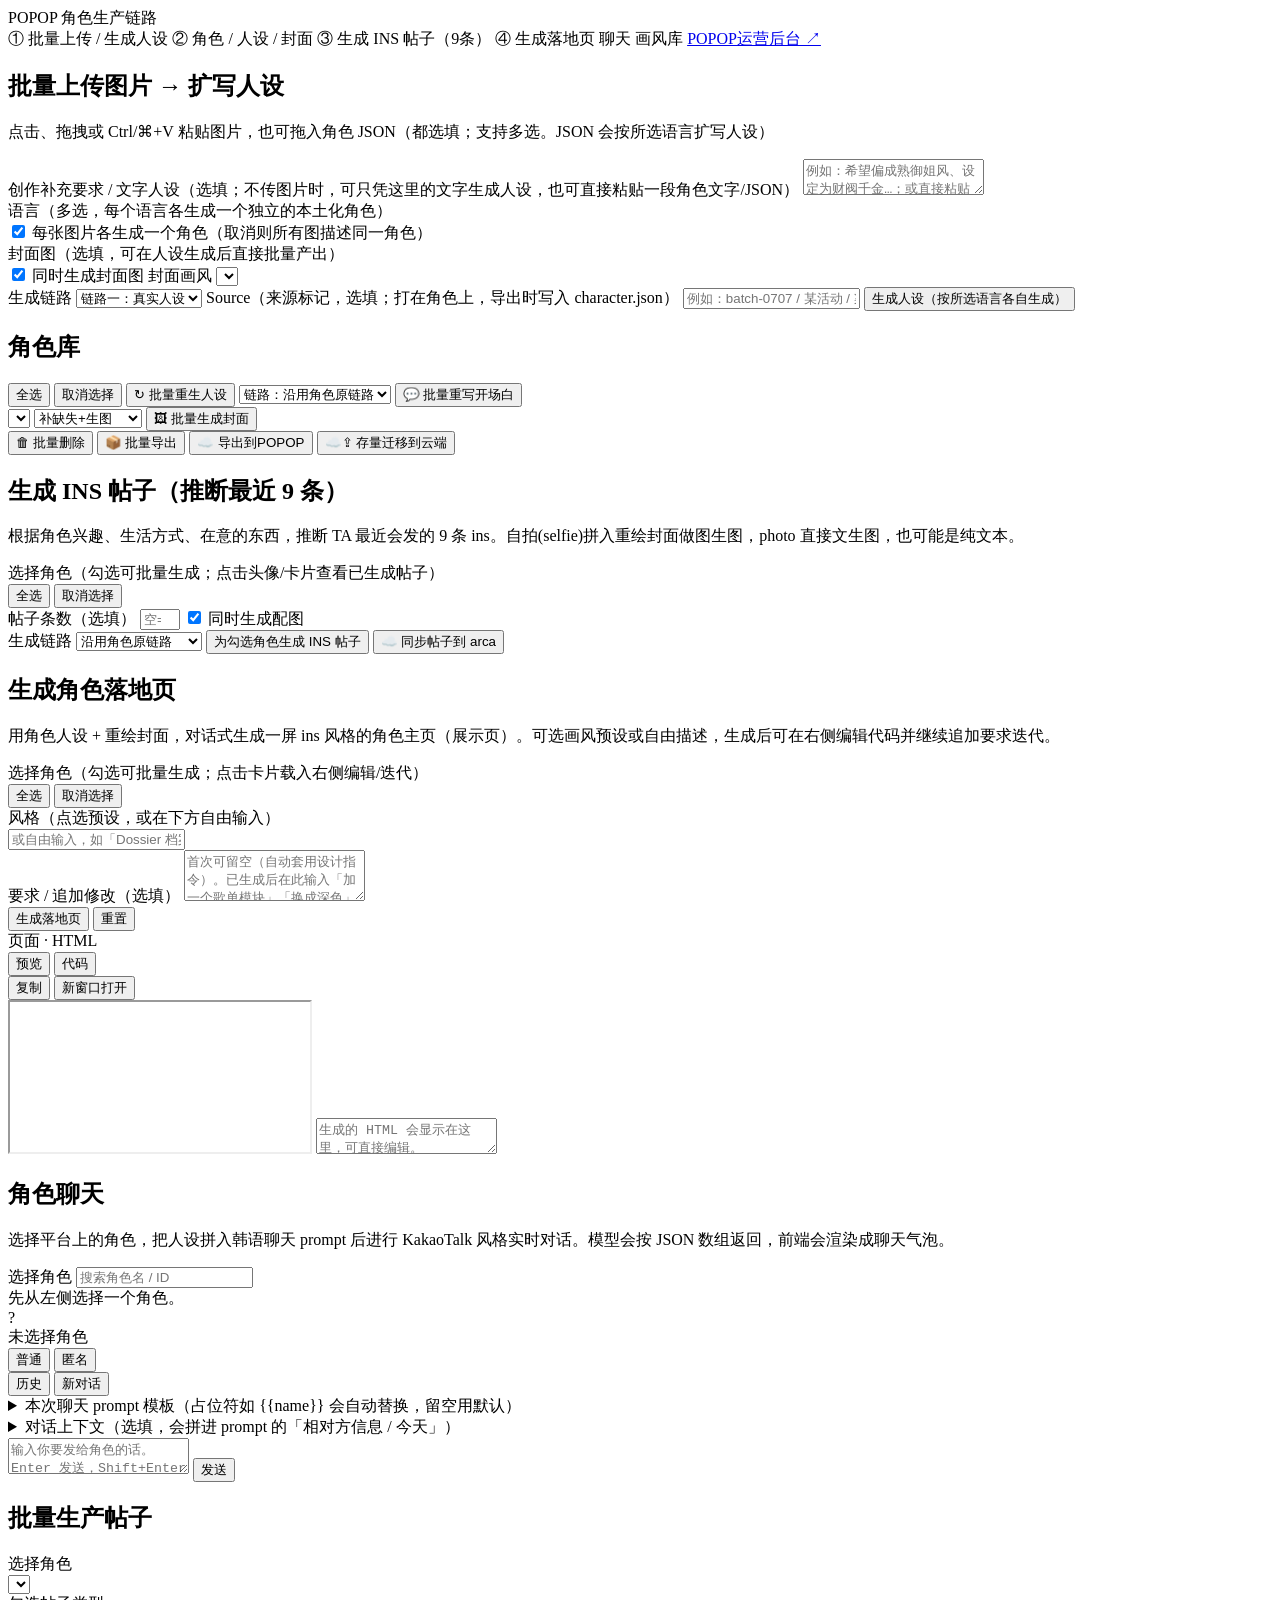
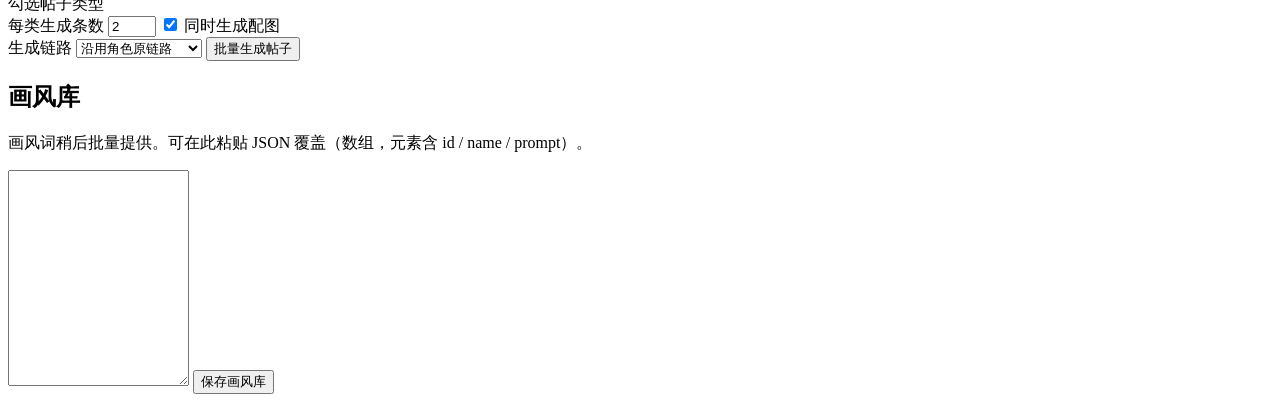
==== web/index.html @ b70919b1 "feat(tracks+source): 三链路 fork、来源标记与筛选、帖子可见性修复 - prompts: build_persona/from_json/post/ig_feed 四个 bui" ====
<!DOCTYPE html>
<html lang="zh">
<head>
<meta charset="UTF-8" />
<meta name="viewport" content="width=device-width, initial-scale=1.0" />
<title>POPOP 角色生产链路</title>
<link rel="stylesheet" href="/style.css?v=18" />
</head>
<body>
<header class="topbar">
  <div class="brand">POPOP <span>角色生产链路</span></div>
  <nav class="steps">
    <a class="step active" data-view="upload">① 批量上传 / 生成人设</a>
    <a class="step" data-view="characters">② 角色 / 人设 / 封面</a>
    <a class="step" data-view="igposts">③ 生成 INS 帖子（9条）</a>
    <a class="step" data-view="landing">④ 生成落地页</a>
    <a class="step" data-view="chat">聊天</a>
    <a class="step" data-view="styles">画风库</a>
    <a class="step ext" href="https://api.popop.dev/admin" target="_blank" rel="noopener" title="打开 POPOP 平台">POPOP运营后台 ↗</a>
  </nav>
</header>

<main>
  <!-- VIEW: UPLOAD -->
  <section id="view-upload" class="view active">
    <h2>批量上传图片 → 扩写人设</h2>
    <div class="card">
      <div id="dropzone" class="dropzone">
        <input type="file" id="fileInput" accept="image/*,application/json,.json" multiple hidden />
        <p>点击、拖拽或 Ctrl/⌘+V 粘贴图片，也可拖入角色 JSON（都选填；支持多选。JSON 会按所选语言扩写人设）</p>
        <div id="thumbs" class="thumbs"></div>
      </div>
      <label class="field">
        <span>创作补充要求 / 文字人设（选填；不传图片时，可只凭这里的文字生成人设，也可直接粘贴一段角色文字/JSON）</span>
        <textarea id="userHint" rows="2" placeholder="例如：希望偏成熟御姐风、设定为财阀千金…；或直接粘贴一段角色描述/JSON"></textarea>
      </label>
      <div class="field">
        <span>语言（多选，每个语言各生成一个独立的本土化角色）</span>
        <div id="langPick" class="lang-pick"></div>
      </div>
      <label class="check">
        <input type="checkbox" id="onePerImage" checked />
        每张图片各生成一个角色（取消则所有图描述同一角色）
      </label>
      <label class="check" id="dlImageRow" style="display:none">
        <input type="checkbox" id="downloadImage" checked />
        JSON 导入：下载原始 image_url 当源图（用于外貌/封面一致；取消则纯文字推断）
      </label>
      <div class="field">
        <span>封面图（选填，可在人设生成后直接批量产出）</span>
        <div class="row">
          <label class="check">
            <input type="checkbox" id="withCoverOnCreate" checked />
            同时生成封面图
          </label>
          <label class="field small">
            <span>封面画风</span>
            <select id="createCoverStyle"></select>
          </label>
        </div>
      </div>
      <label class="field track-field">
        <span>生成链路</span>
        <select id="createTrack" class="track-sel">
          <option value="real">链路一：真实人设</option>
          <option value="light">链路二：轻剧情</option>
          <option value="adult">链路三：成人向</option>
        </select>
      </label>
      <label class="field track-field">
        <span>Source（来源标记，选填；打在角色上，导出时写入 character.json）</span>
        <input type="text" id="createSource" class="track-sel" placeholder="例如：batch-0707 / 某活动 / 渠道名" />
      </label>
      <button id="btnPersona" class="primary">生成人设（按所选语言各自生成）</button>
      <div id="uploadStatus" class="status"></div>
    </div>
  </section>

  <!-- VIEW: CHARACTERS -->
  <section id="view-characters" class="view">
    <h2>角色库</h2>
    <div id="charLangFilter" class="lang-filter"></div>
    <div id="charSourceFilter" class="lang-filter source-filter"></div>
    <div id="charToolbar" class="char-toolbar">
      <button id="btnSelAll" class="ghost">全选</button>
      <button id="btnSelNone" class="ghost">取消选择</button>
      <button id="btnBatchPersona" class="ghost">↻ 批量重生人设</button>
      <select id="regenTrack" class="track-sel" title="重生链路">
        <option value="">链路：沿用角色原链路</option>
        <option value="real">链路一：真实人设</option>
        <option value="light">链路二：轻剧情</option>
        <option value="adult">链路三：成人向</option>
      </select>
      <button id="btnBatchOpening" class="ghost">💬 批量重写开场白</button>
      <div class="char-cover-batch">
        <select id="batchStyle" title="封面画风"></select>
        <select id="batchCoverMode" title="封面生成模式">
          <option value="fill_missing">补缺失+生图</option>
          <option value="full">全套重跑+生图</option>
          <option value="image_only">只生图</option>
        </select>
        <button id="btnBatchCover" class="ghost">🖼 批量生成封面</button>
      </div>
      <button id="btnBatchDelete" class="ghost danger">🗑 批量删除</button>
      <button id="btnBatchExport" class="ghost">📦 批量导出</button>
      <button id="btnArcaSync" class="ghost" title="导出勾选角色到 POPOP：弹窗可选强制重推/同时推送帖子">☁️ 导出到POPOP</button>
      <button id="btnStorageMigrate" class="ghost" title="把本地 data/ 存量数据全量迁移到 arca 通用存储（JSON 记录→存储中台，图片→OSS）。幂等可重跑；需已配置 ARCA_STORAGE_KEY">☁️⇪ 存量迁移到云端</button>
      <span id="selCount" class="muted"></span>
    </div>
    <div id="charList" class="char-grid"></div>
    <div id="charDetail" class="card hidden"></div>
  </section>

  <!-- VIEW: IG POSTS -->
  <section id="view-igposts" class="view">
    <h2>生成 INS 帖子（推断最近 9 条）</h2>
    <p class="muted">根据角色兴趣、生活方式、在意的东西，推断 TA 最近会发的 9 条 ins。自拍(selfie)拼入重绘封面做图生图，photo 直接文生图，也可能是纯文本。</p>
    <div class="card">
      <div class="field">
        <span>选择角色（勾选可批量生成；点击头像/卡片查看已生成帖子）</span>
        <div id="igLangFilter" class="lang-filter"></div>
        <div class="ig-toolbar">
          <button id="btnIgSelAll" class="ghost">全选</button>
          <button id="btnIgSelNone" class="ghost">取消选择</button>
          <span id="igSelCount" class="muted"></span>
        </div>
        <div id="igCharGrid" class="char-grid ig-char-grid"></div>
      </div>
      <div class="row">
        <label class="field small">
          <span>帖子条数（选填）</span>
          <input type="number" id="igCount" placeholder="空=模型规划3~9条" min="3" max="9" />
        </label>
        <label class="check">
          <input type="checkbox" id="igWithImages" checked /> 同时生成配图
        </label>
      </div>
        <label class="field small track-field">
          <span>生成链路</span>
          <select id="igTrack" class="track-sel">
            <option value="">沿用角色原链路</option>
            <option value="real">链路一：真实人设</option>
            <option value="light">链路二：轻剧情</option>
            <option value="adult">链路三：成人向</option>
          </select>
        </label>
      <button id="btnIg" class="primary">为勾选角色生成 INS 帖子</button>
      <button id="btnArcaSyncPosts" class="ghost" title="把勾选角色的最近一批 INS 帖子同步到 arca-i18n（未同步过的角色会先创建角色）">☁️ 同步帖子到 arca</button>
      <div id="igStatus" class="status"></div>
    </div>
    <h3 id="igViewingTitle" class="ig-viewing-title"></h3>
    <div id="igResults" class="post-grid"></div>
  </section>

  <!-- VIEW: LANDING -->
  <section id="view-landing" class="view">
    <h2>生成角色落地页</h2>
    <p class="muted">用角色人设 + 重绘封面，对话式生成一屏 ins 风格的角色主页（展示页）。可选画风预设或自由描述，生成后可在右侧编辑代码并继续追加要求迭代。</p>
    <div class="landing-grid">
      <div class="landing-left card">
        <label class="field">
          <span>选择角色（勾选可批量生成；点击卡片载入右侧编辑/迭代）</span>
          <div id="ldLangFilter" class="lang-filter"></div>
          <div class="ig-toolbar">
            <button id="btnLdSelAll" class="ghost">全选</button>
            <button id="btnLdSelNone" class="ghost">取消选择</button>
            <span id="ldSelCount" class="muted"></span>
          </div>
          <div id="ldCharGrid" class="char-grid ig-char-grid"></div>
        </label>
        <div class="field">
          <span>风格（点选预设，或在下方自由输入）</span>
          <div id="ldStyleChips" class="lstyle-chips"></div>
          <input id="ldStyleInput" class="lstyle-input" placeholder="或自由输入，如「Dossier 档案风」「暗黑学院」…" />
        </div>
        <label class="field">
          <span>要求 / 追加修改（选填）</span>
          <textarea id="ldReq" rows="3" placeholder="首次可留空（自动套用设计指令）。已生成后在此输入「加一个歌单模块」「换成深色」等迭代。"></textarea>
        </label>
        <div class="row">
          <button id="btnLanding" class="primary">生成落地页</button>
          <button id="btnLandingReset" class="ghost" title="清空当前代码，下次从零生成">重置</button>
        </div>
        <div id="ldStatus" class="status"></div>
        <div id="ldHistory" class="ld-history"></div>
      </div>
      <div class="landing-right">
        <div class="ld-rhead">
          <span class="ld-title">页面 · HTML</span>
          <div class="ld-seg" id="ldSeg">
            <button data-v="preview" class="on">预览</button>
            <button data-v="code">代码</button>
          </div>
          <button id="ldCopy" class="ghost">复制</button>
          <button id="ldOpen" class="ghost">新窗口打开</button>
        </div>
        <div class="ld-body preview-on">
          <iframe id="ldFrame" sandbox="allow-scripts allow-popups"></iframe>
          <textarea id="ldEditor" spellcheck="false" class="mono hidden" placeholder="生成的 HTML 会显示在这里，可直接编辑。"></textarea>
        </div>
      </div>
    </div>
  </section>

  <!-- VIEW: CHAT -->
  <section id="view-chat" class="view">
    <h2>角色聊天</h2>
    <p class="muted">选择平台上的角色，把人设拼入韩语聊天 prompt 后进行 KakaoTalk 风格实时对话。模型会按 JSON 数组返回，前端会渲染成聊天气泡。</p>
    <div class="chat-layout">
      <aside class="chat-sidebar card">
        <label class="field chat-search-field">
          <span>选择角色</span>
          <input id="chatSearch" type="text" placeholder="搜索角色名 / ID" />
        </label>
        <div id="chatLangFilter" class="lang-filter"></div>
        <div id="chatCharGrid" class="chat-char-list"></div>
      </aside>
      <section class="chat-main card">
        <div id="chatEmpty" class="chat-empty">先从左侧选择一个角色。</div>
        <div id="chatPanel" class="chat-panel hidden">
          <div class="chat-head">
            <div class="chat-avatar" id="chatAvatar">?</div>
            <div>
              <div id="chatTitle" class="chat-title">未选择角色</div>
              <div id="chatSub" class="chat-sub muted"></div>
            </div>
            <div class="chat-mode-switch" id="chatModeSwitch">
              <button type="button" class="chat-mode-btn active" data-mode="normal">普通</button>
              <button type="button" class="chat-mode-btn" data-mode="anonymous">匿名</button>
            </div>
            <button id="btnChatHistory" class="ghost" type="button">历史</button>
            <button id="btnChatNew" class="ghost">新对话</button>
          </div>
          <details class="chat-context" id="chatHistoryBox" hidden>
            <summary>历史对话</summary>
            <div id="chatHistoryList" class="chat-history-list"></div>
          </details>
          <details class="chat-context">
            <summary>本次聊天 prompt 模板（占位符如 {{name}} 会自动替换，留空用默认）</summary>
            <div class="chat-prompt-box">
              <textarea id="chatPromptTpl" rows="8" placeholder="留空则使用默认模板。修改只对「新对话」生效。"></textarea>
              <div class="chat-prompt-actions">
                <button id="btnChatTplReset" class="ghost" type="button">恢复默认模板</button>
                <span id="chatTplHint" class="muted"></span>
              </div>
            </div>
          </details>
          <details class="chat-context">
            <summary>对话上下文（选填，会拼进 prompt 的「相对方信息 / 今天」）</summary>
            <div class="chat-context-grid">
              <label class="field"><span>当前关系 relationship</span><input id="chatRelationship" type="text" placeholder="例如：刚通过匿名匹配认识 / 暧昧中 / 前任" /></label>
              <label class="field"><span>用户设定 user_persona</span><input id="chatUserPersona" type="text" placeholder="例如：首尔留学中的设计师，晚睡" /></label>
              <label class="field"><span>对用户印象 user_impression</span><input id="chatUserImpression" type="text" placeholder="例如：回复慢但很会接梗" /></label>
              <label class="field"><span>一起经历 plot_summary</span><input id="chatPlotSummary" type="text" placeholder="例如：昨天聊过咖啡和猫" /></label>
              <label class="field"><span>用户位置 location</span><input id="chatLocation" type="text" placeholder="例如：서울 / 上海" /></label>
              <label class="field"><span>天气 weather</span><input id="chatWeather" type="text" placeholder="例如：小雨，19°C" /></label>
              <label class="field wide"><span>今天总结 day_summary</span><input id="chatDaySummary" type="text" placeholder="例如：今天工作有点累，晚上刚回到家" /></label>
              <label class="field wide"><span>今日日程 day_schedule</span><textarea id="chatDaySchedule" rows="2" placeholder="例如：09:00–12:00 | 작업실 | 검은 후드 | 피곤함 | 회의, 계속 메시지를 확인함"></textarea></label>
            </div>
          </details>
          <div id="chatStatus" class="status"></div>
          <div id="chatMessages" class="chat-messages"></div>
          <form id="chatForm" class="chat-input-row">
            <textarea id="chatInput" rows="2" placeholder="输入你要发给角色的话。Enter 发送，Shift+Enter 换行。"></textarea>
            <button id="btnChatSend" class="primary" type="submit">发送</button>
          </form>
        </div>
      </section>
    </div>
  </section>

  <!-- VIEW: POSTS -->
  <section id="view-posts" class="view">
    <h2>批量生产帖子</h2>
    <div class="card">
      <label class="field">
        <span>选择角色</span>
        <div id="postLangFilter" class="lang-filter"></div>
        <select id="postChar"></select>
      </label>
      <div class="field">
        <span>勾选帖子类型</span>
        <div id="postTypes" class="type-list"></div>
      </div>
      <div class="row">
        <label class="field small">
          <span>每类生成条数</span>
          <input type="number" id="countPerType" value="2" min="1" max="10" />
        </label>
        <label class="check">
          <input type="checkbox" id="withImages" checked /> 同时生成配图
        </label>
      </div>
      <label class="field track-field">
        <span>生成链路</span>
        <select id="postTrack" class="track-sel">
          <option value="">沿用角色原链路</option>
          <option value="real">链路一：真实人设</option>
          <option value="light">链路二：轻剧情</option>
          <option value="adult">链路三：成人向</option>
        </select>
      </label>
      <button id="btnPosts" class="primary">批量生成帖子</button>
      <div id="postStatus" class="status"></div>
    </div>
    <div id="postResults" class="post-grid"></div>
  </section>

  <!-- VIEW: STYLES -->
  <section id="view-styles" class="view">
    <h2>画风库</h2>
    <p class="muted">画风词稍后批量提供。可在此粘贴 JSON 覆盖（数组，元素含 id / name / prompt）。</p>
    <div class="card">
      <textarea id="stylesJson" rows="14" class="mono"></textarea>
      <button id="btnSaveStyles" class="primary">保存画风库</button>
      <div id="styleStatus" class="status"></div>
    </div>
  </section>
</main>

<!-- 导出到 POPOP 选项对话框 -->
<dialog id="arcaSyncDialog" class="arca-dialog">
  <form method="dialog">
    <h3>☁️ 导出到 POPOP</h3>
    <p class="muted" id="arcaSyncDialogCount"></p>
    <label class="check">
      <input type="checkbox" id="arcaOptForce" />
      强制重推（在 POPOP 重新创建全新角色；旧角色保留、不会删除）
    </label>
    <label class="check">
      <input type="checkbox" id="arcaOptPosts" />
      同时推送最近一批 INS 帖子（未同步过的帖子）
    </label>
    <p class="muted small">不勾选时：未导出过的角色会创建；已导出过的原地更新（名称/性别/物种/简介/音色/开场白/可见性），无变化则跳过。</p>
    <div class="arca-dialog-actions">
      <button value="cancel" class="ghost" type="submit">取消</button>
      <button value="ok" id="arcaSyncConfirm" class="primary" type="submit">开始导出</button>
    </div>
  </form>
</dialog>

<div id="toast" class="toast"></div>
<script src="/app.js?v=22"></script>
</body>
</html>
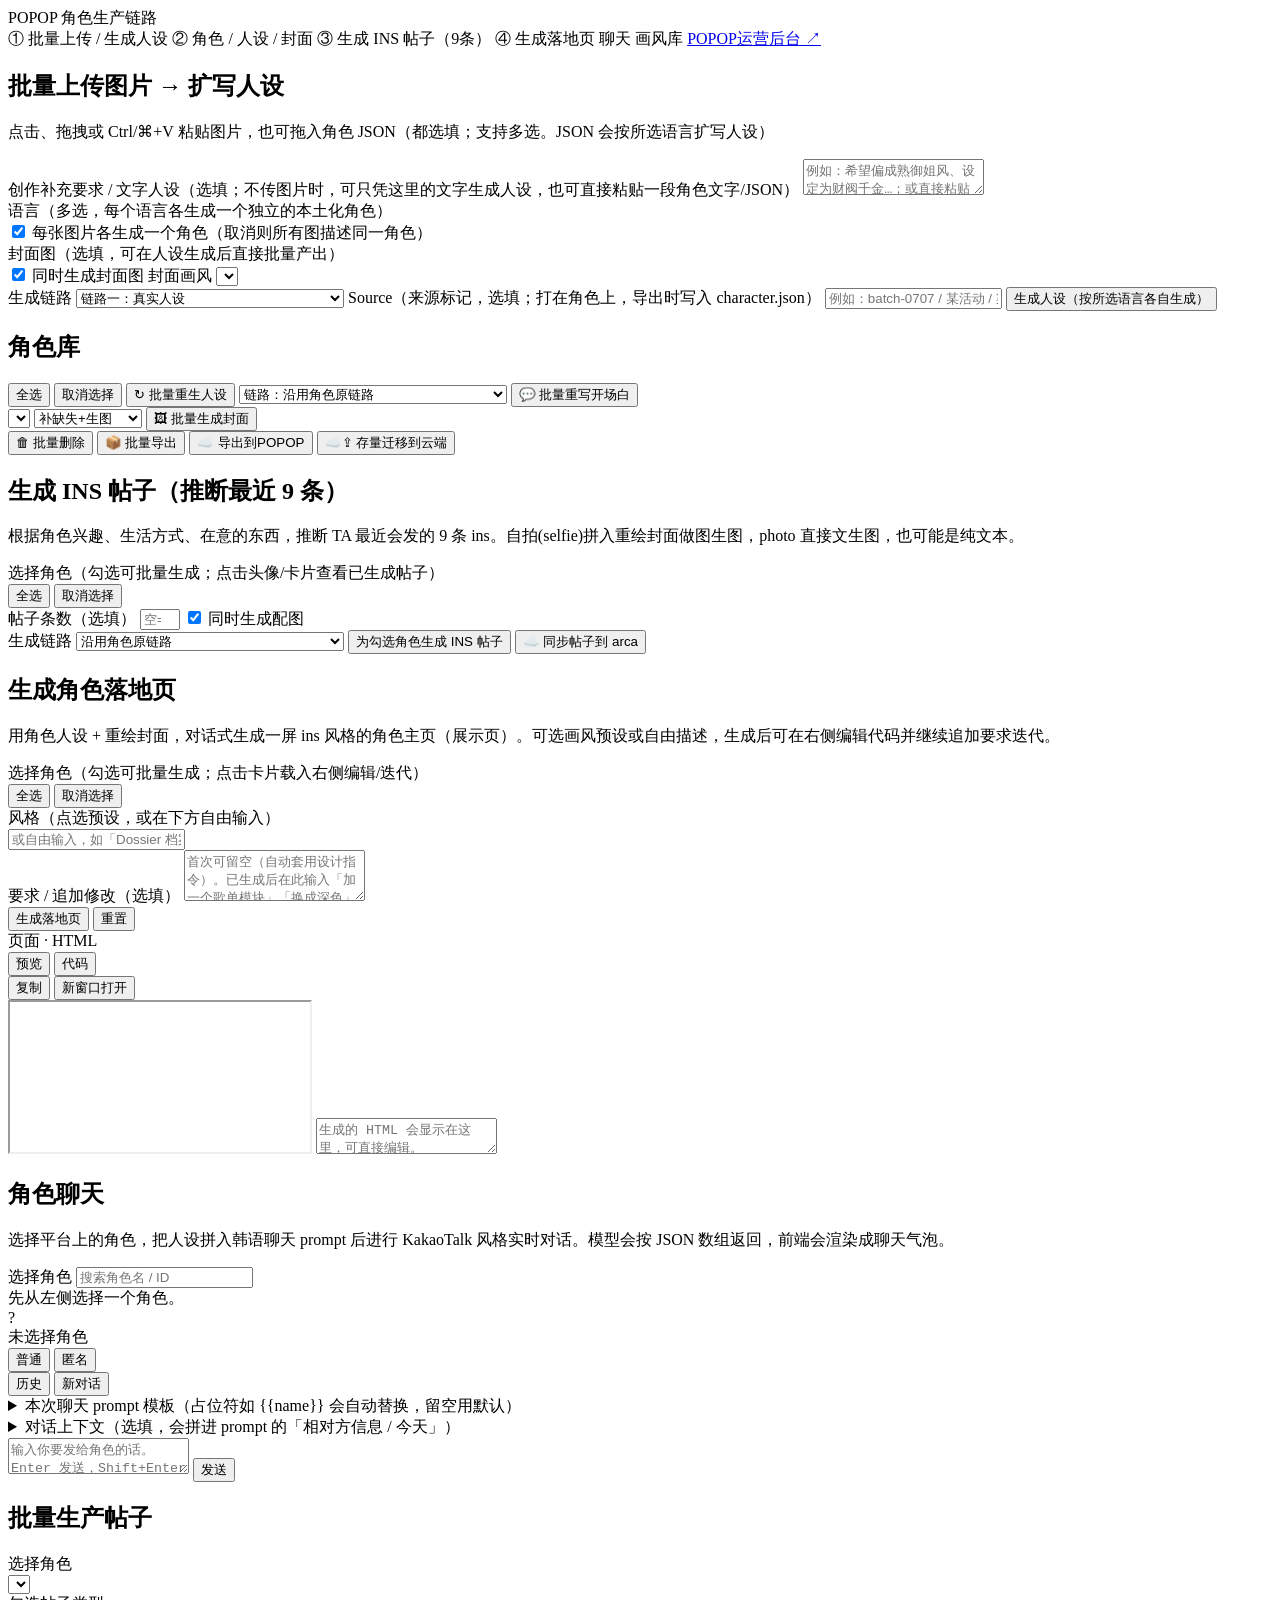
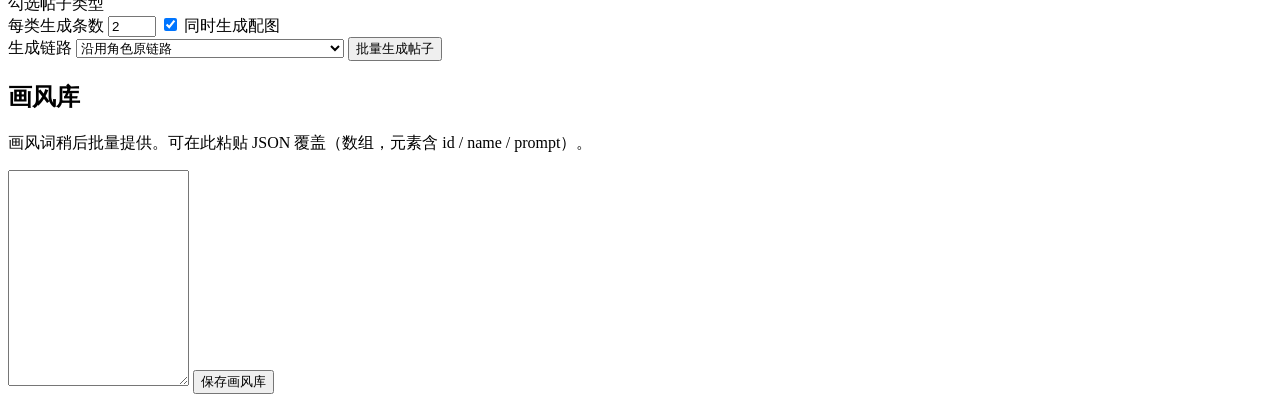
==== commit 01c80ebf: "feat(flirt): fork 轻剧情为荷尔蒙张力链路 - prompts: 新增 flirt track，从 light fork 出 persona/json/cover/post/feed " ====
--- a/web/index.html
+++ b/web/index.html
@@ -53,7 +53,7 @@
             <input type="checkbox" id="withCoverOnCreate" checked />
             同时生成封面图
           </label>
-          <label class="field small">
+          <label class="field small" id="createCoverStyleField">
             <span>封面画风</span>
             <select id="createCoverStyle"></select>
           </label>
@@ -64,7 +64,10 @@
         <select id="createTrack" class="track-sel">
           <option value="real">链路一：真实人设</option>
           <option value="light">链路二：轻剧情</option>
+          <option value="flirt">链路二·荷尔蒙：轻剧情+张力（擦而不黄）</option>
           <option value="adult">链路三：成人向</option>
+          <option value="kdrama">链路四：韩剧</option>
+          <option value="nonhuman">链路五：非人物（兽人/动物/外星人…）</option>
         </select>
       </label>
       <label class="field track-field">
@@ -85,11 +88,14 @@
       <button id="btnSelAll" class="ghost">全选</button>
       <button id="btnSelNone" class="ghost">取消选择</button>
       <button id="btnBatchPersona" class="ghost">↻ 批量重生人设</button>
-      <select id="regenTrack" class="track-sel" title="重生链路">
+        <select id="regenTrack" class="track-sel" title="重生链路">
         <option value="">链路：沿用角色原链路</option>
         <option value="real">链路一：真实人设</option>
         <option value="light">链路二：轻剧情</option>
+        <option value="flirt">链路二·荷尔蒙：轻剧情+张力（擦而不黄）</option>
         <option value="adult">链路三：成人向</option>
+          <option value="kdrama">链路四：韩剧</option>
+          <option value="nonhuman">链路五：非人物（兽人/动物/外星人…）</option>
       </select>
       <button id="btnBatchOpening" class="ghost">💬 批量重写开场白</button>
       <div class="char-cover-batch">
@@ -141,7 +147,10 @@
             <option value="">沿用角色原链路</option>
             <option value="real">链路一：真实人设</option>
             <option value="light">链路二：轻剧情</option>
+            <option value="flirt">链路二·荷尔蒙：轻剧情+张力（擦而不黄）</option>
             <option value="adult">链路三：成人向</option>
+          <option value="kdrama">链路四：韩剧</option>
+          <option value="nonhuman">链路五：非人物（兽人/动物/外星人…）</option>
           </select>
         </label>
       <button id="btnIg" class="primary">为勾选角色生成 INS 帖子</button>
@@ -297,7 +306,10 @@
           <option value="">沿用角色原链路</option>
           <option value="real">链路一：真实人设</option>
           <option value="light">链路二：轻剧情</option>
+          <option value="flirt">链路二·荷尔蒙：轻剧情+张力（擦而不黄）</option>
           <option value="adult">链路三：成人向</option>
+          <option value="kdrama">链路四：韩剧</option>
+          <option value="nonhuman">链路五：非人物（兽人/动物/外星人…）</option>
         </select>
       </label>
       <button id="btnPosts" class="primary">批量生成帖子</button>
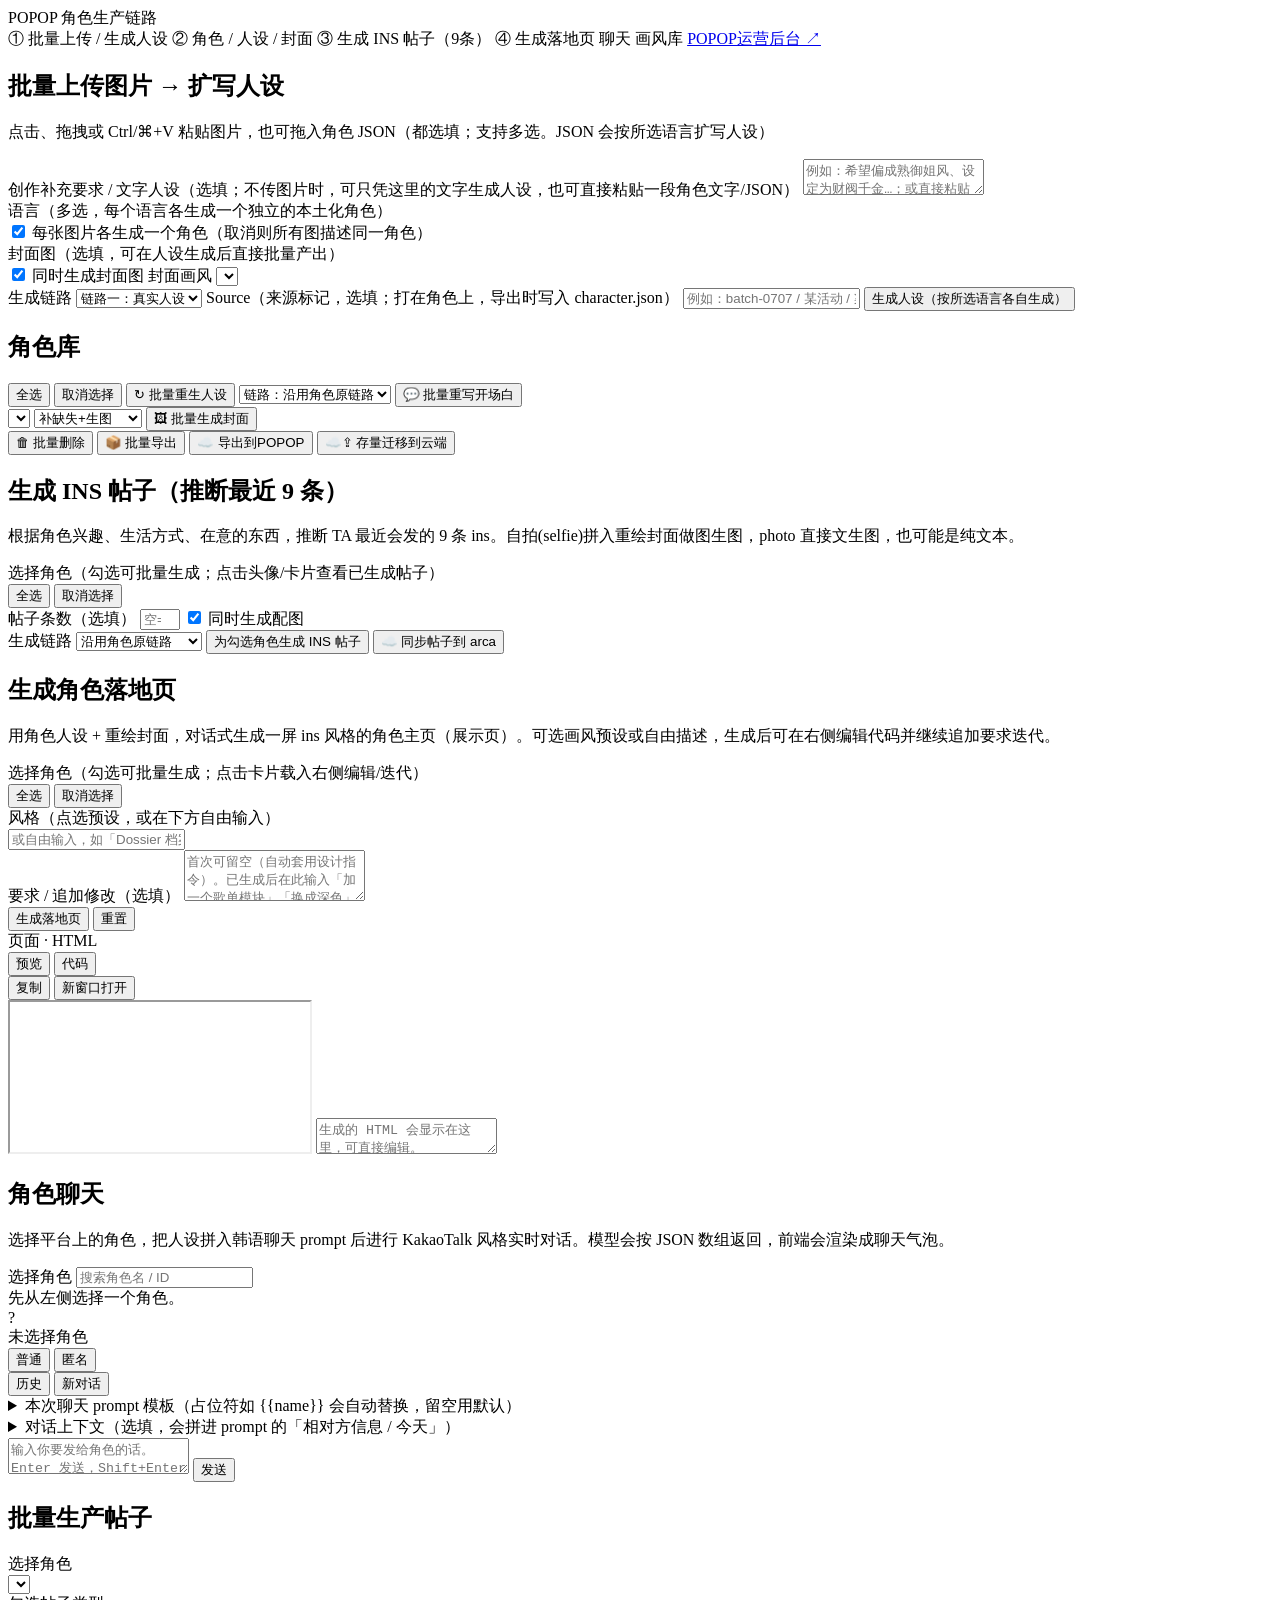
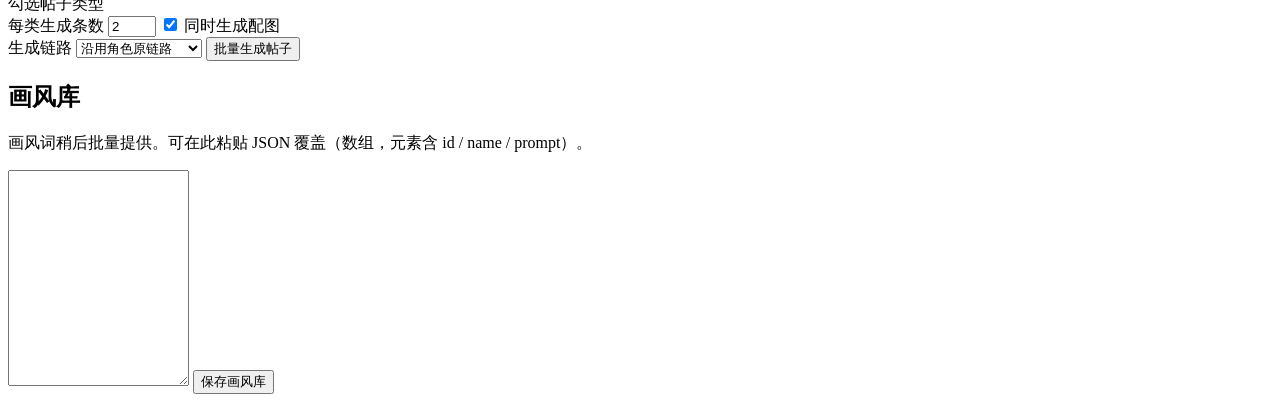
==== commit beedab1d: "minimap" ====
--- a/web/index.html
+++ b/web/index.html
@@ -4,7 +4,7 @@
 <meta charset="UTF-8" />
 <meta name="viewport" content="width=device-width, initial-scale=1.0" />
 <title>POPOP 角色生产链路</title>
-<link rel="stylesheet" href="/style.css?v=18" />
+<link rel="stylesheet" href="/style.css?v=19" />
 </head>
 <body>
 <header class="topbar">
@@ -53,7 +53,7 @@
             <input type="checkbox" id="withCoverOnCreate" checked />
             同时生成封面图
           </label>
-          <label class="field small" id="createCoverStyleField">
+          <label class="field small">
             <span>封面画风</span>
             <select id="createCoverStyle"></select>
           </label>
@@ -64,10 +64,7 @@
         <select id="createTrack" class="track-sel">
           <option value="real">链路一：真实人设</option>
           <option value="light">链路二：轻剧情</option>
-          <option value="flirt">链路二·荷尔蒙：轻剧情+张力（擦而不黄）</option>
           <option value="adult">链路三：成人向</option>
-          <option value="kdrama">链路四：韩剧</option>
-          <option value="nonhuman">链路五：非人物（兽人/动物/外星人…）</option>
         </select>
       </label>
       <label class="field track-field">
@@ -88,14 +85,11 @@
       <button id="btnSelAll" class="ghost">全选</button>
       <button id="btnSelNone" class="ghost">取消选择</button>
       <button id="btnBatchPersona" class="ghost">↻ 批量重生人设</button>
-        <select id="regenTrack" class="track-sel" title="重生链路">
+      <select id="regenTrack" class="track-sel" title="重生链路">
         <option value="">链路：沿用角色原链路</option>
         <option value="real">链路一：真实人设</option>
         <option value="light">链路二：轻剧情</option>
-        <option value="flirt">链路二·荷尔蒙：轻剧情+张力（擦而不黄）</option>
         <option value="adult">链路三：成人向</option>
-          <option value="kdrama">链路四：韩剧</option>
-          <option value="nonhuman">链路五：非人物（兽人/动物/外星人…）</option>
       </select>
       <button id="btnBatchOpening" class="ghost">💬 批量重写开场白</button>
       <div class="char-cover-batch">
@@ -147,10 +141,7 @@
             <option value="">沿用角色原链路</option>
             <option value="real">链路一：真实人设</option>
             <option value="light">链路二：轻剧情</option>
-            <option value="flirt">链路二·荷尔蒙：轻剧情+张力（擦而不黄）</option>
             <option value="adult">链路三：成人向</option>
-          <option value="kdrama">链路四：韩剧</option>
-          <option value="nonhuman">链路五：非人物（兽人/动物/外星人…）</option>
           </select>
         </label>
       <button id="btnIg" class="primary">为勾选角色生成 INS 帖子</button>
@@ -306,10 +297,7 @@
           <option value="">沿用角色原链路</option>
           <option value="real">链路一：真实人设</option>
           <option value="light">链路二：轻剧情</option>
-          <option value="flirt">链路二·荷尔蒙：轻剧情+张力（擦而不黄）</option>
           <option value="adult">链路三：成人向</option>
-          <option value="kdrama">链路四：韩剧</option>
-          <option value="nonhuman">链路五：非人物（兽人/动物/外星人…）</option>
         </select>
       </label>
       <button id="btnPosts" class="primary">批量生成帖子</button>
@@ -351,7 +339,12 @@
   </form>
 </dialog>
 
+<div id="minimap" class="minimap" aria-hidden="true">
+  <div id="minimapContent" class="minimap-content"></div>
+  <div id="minimapSlider" class="minimap-slider"></div>
+</div>
+
 <div id="toast" class="toast"></div>
-<script src="/app.js?v=22"></script>
+<script src="/app.js?v=23"></script>
 </body>
 </html>
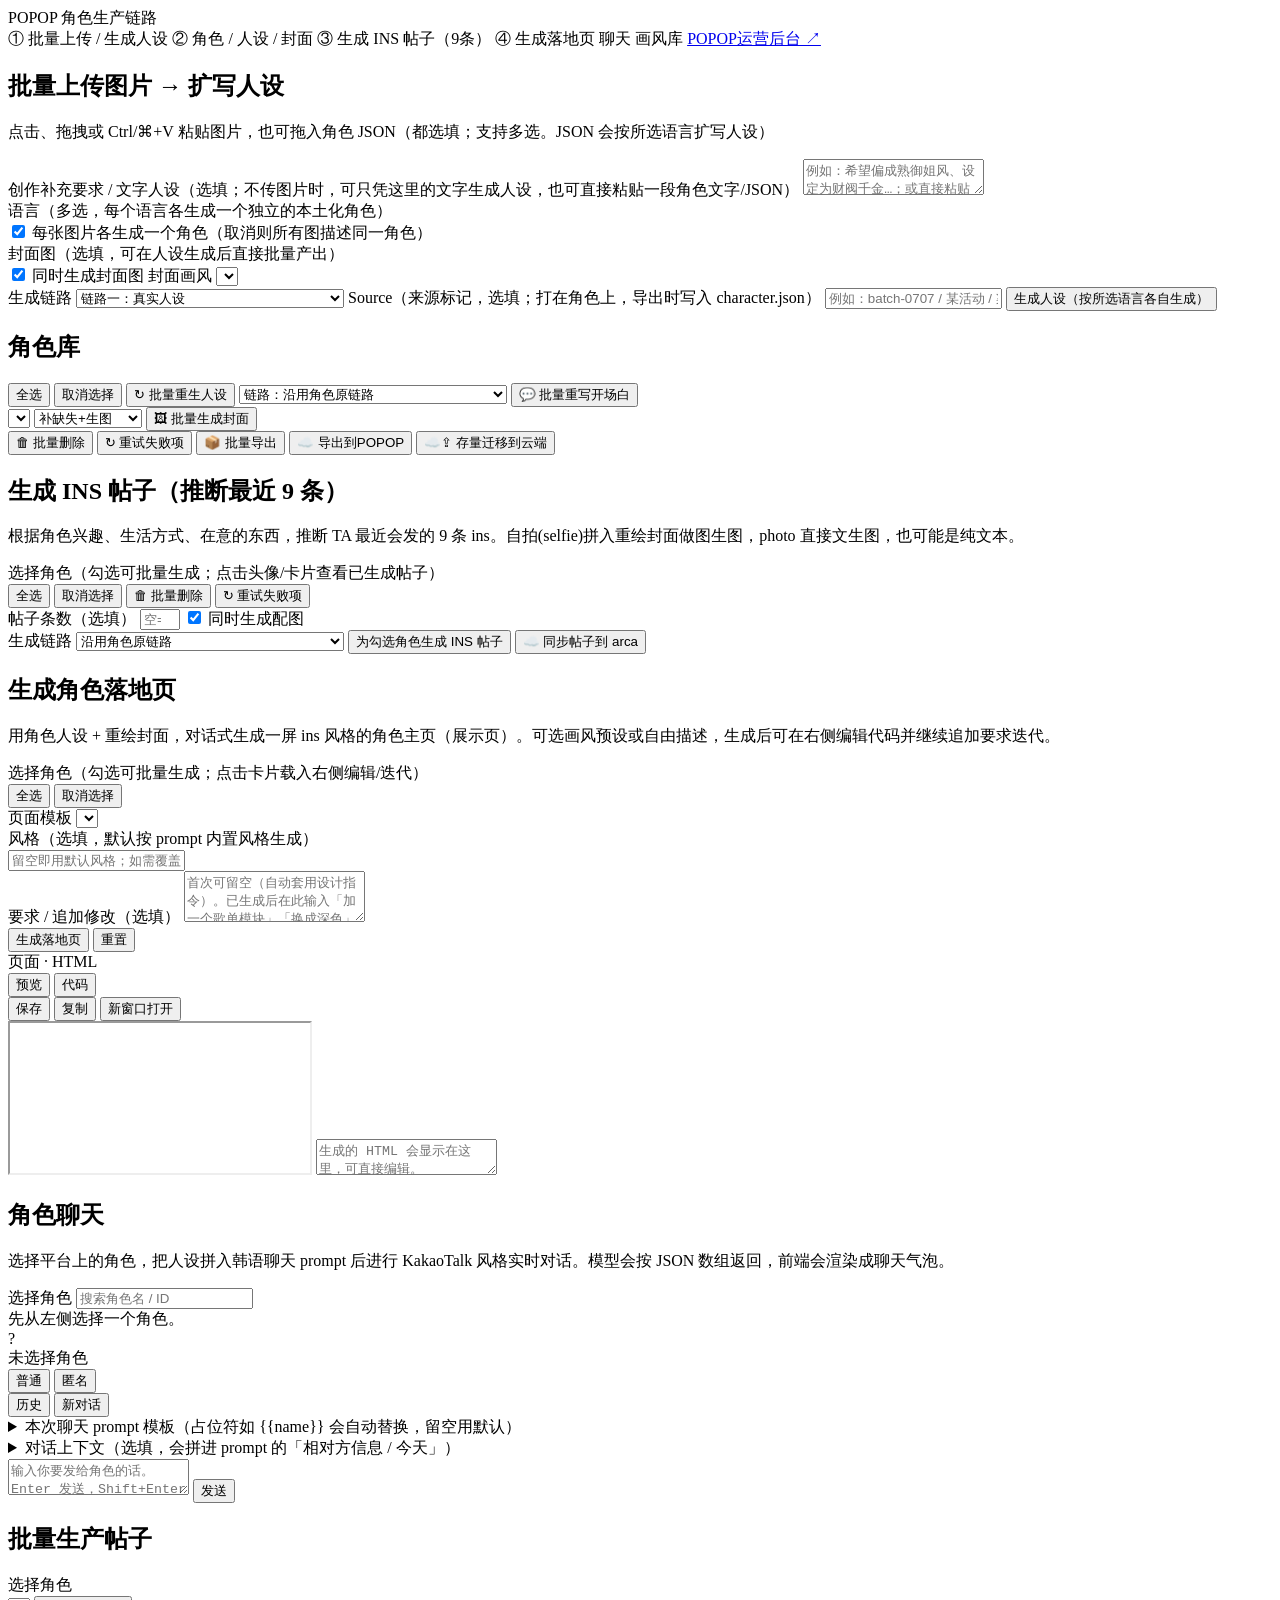
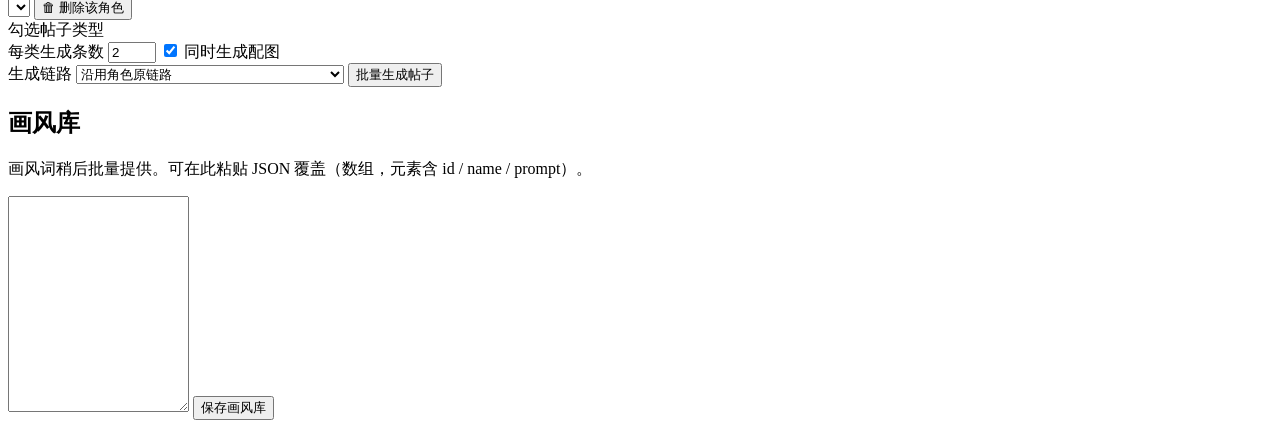
==== commit 8eb9bbfb: "导出 posts 精简为 post_id/content/image_url，品牌替换补全 KakaoTalk 与 LINE - 导出 character.json 的 posts 只保留 post_" ====
--- a/web/index.html
+++ b/web/index.html
@@ -4,7 +4,7 @@
 <meta charset="UTF-8" />
 <meta name="viewport" content="width=device-width, initial-scale=1.0" />
 <title>POPOP 角色生产链路</title>
-<link rel="stylesheet" href="/style.css?v=19" />
+<link rel="stylesheet" href="/style.css?v=18" />
 </head>
 <body>
 <header class="topbar">
@@ -53,7 +53,7 @@
             <input type="checkbox" id="withCoverOnCreate" checked />
             同时生成封面图
           </label>
-          <label class="field small">
+          <label class="field small" id="createCoverStyleField">
             <span>封面画风</span>
             <select id="createCoverStyle"></select>
           </label>
@@ -64,7 +64,10 @@
         <select id="createTrack" class="track-sel">
           <option value="real">链路一：真实人设</option>
           <option value="light">链路二：轻剧情</option>
+          <option value="flirt">链路二·荷尔蒙：轻剧情+张力（擦而不黄）</option>
           <option value="adult">链路三：成人向</option>
+          <option value="kdrama">链路四：韩剧</option>
+          <option value="nonhuman">链路五：非人物（兽人/动物/外星人…）</option>
         </select>
       </label>
       <label class="field track-field">
@@ -85,11 +88,14 @@
       <button id="btnSelAll" class="ghost">全选</button>
       <button id="btnSelNone" class="ghost">取消选择</button>
       <button id="btnBatchPersona" class="ghost">↻ 批量重生人设</button>
-      <select id="regenTrack" class="track-sel" title="重生链路">
+        <select id="regenTrack" class="track-sel" title="重生链路">
         <option value="">链路：沿用角色原链路</option>
         <option value="real">链路一：真实人设</option>
         <option value="light">链路二：轻剧情</option>
+        <option value="flirt">链路二·荷尔蒙：轻剧情+张力（擦而不黄）</option>
         <option value="adult">链路三：成人向</option>
+          <option value="kdrama">链路四：韩剧</option>
+          <option value="nonhuman">链路五：非人物（兽人/动物/外星人…）</option>
       </select>
       <button id="btnBatchOpening" class="ghost">💬 批量重写开场白</button>
       <div class="char-cover-batch">
@@ -102,6 +108,7 @@
         <button id="btnBatchCover" class="ghost">🖼 批量生成封面</button>
       </div>
       <button id="btnBatchDelete" class="ghost danger">🗑 批量删除</button>
+      <button id="btnRetryDelete" class="ghost danger hidden" title="重试上次删除失败的角色">↻ 重试失败项</button>
       <button id="btnBatchExport" class="ghost">📦 批量导出</button>
       <button id="btnArcaSync" class="ghost" title="导出勾选角色到 POPOP：弹窗可选强制重推/同时推送帖子">☁️ 导出到POPOP</button>
       <button id="btnStorageMigrate" class="ghost" title="把本地 data/ 存量数据全量迁移到 arca 通用存储（JSON 记录→存储中台，图片→OSS）。幂等可重跑；需已配置 ARCA_STORAGE_KEY">☁️⇪ 存量迁移到云端</button>
@@ -119,9 +126,12 @@
       <div class="field">
         <span>选择角色（勾选可批量生成；点击头像/卡片查看已生成帖子）</span>
         <div id="igLangFilter" class="lang-filter"></div>
+        <div id="igSourceFilter" class="lang-filter source-filter"></div>
         <div class="ig-toolbar">
           <button id="btnIgSelAll" class="ghost">全选</button>
           <button id="btnIgSelNone" class="ghost">取消选择</button>
+          <button id="btnIgBatchDelete" class="ghost danger">🗑 批量删除</button>
+          <button id="btnIgRetryDelete" class="ghost danger hidden" title="重试上次删除失败的角色">↻ 重试失败项</button>
           <span id="igSelCount" class="muted"></span>
         </div>
         <div id="igCharGrid" class="char-grid ig-char-grid"></div>
@@ -141,7 +151,10 @@
             <option value="">沿用角色原链路</option>
             <option value="real">链路一：真实人设</option>
             <option value="light">链路二：轻剧情</option>
+            <option value="flirt">链路二·荷尔蒙：轻剧情+张力（擦而不黄）</option>
             <option value="adult">链路三：成人向</option>
+          <option value="kdrama">链路四：韩剧</option>
+          <option value="nonhuman">链路五：非人物（兽人/动物/外星人…）</option>
           </select>
         </label>
       <button id="btnIg" class="primary">为勾选角色生成 INS 帖子</button>
@@ -161,6 +174,7 @@
         <label class="field">
           <span>选择角色（勾选可批量生成；点击卡片载入右侧编辑/迭代）</span>
           <div id="ldLangFilter" class="lang-filter"></div>
+          <div id="ldSourceFilter" class="lang-filter source-filter"></div>
           <div class="ig-toolbar">
             <button id="btnLdSelAll" class="ghost">全选</button>
             <button id="btnLdSelNone" class="ghost">取消选择</button>
@@ -168,10 +182,15 @@
           </div>
           <div id="ldCharGrid" class="char-grid ig-char-grid"></div>
         </label>
+        <label class="field">
+          <span>页面模板</span>
+          <select id="ldVariant" class="lstyle-input"></select>
+          <span id="ldVariantDesc" class="muted" style="font-size:11px;margin-top:4px"></span>
+        </label>
         <div class="field">
-          <span>风格（点选预设，或在下方自由输入）</span>
+          <span>风格（选填，默认按 prompt 内置风格生成）</span>
           <div id="ldStyleChips" class="lstyle-chips"></div>
-          <input id="ldStyleInput" class="lstyle-input" placeholder="或自由输入，如「Dossier 档案风」「暗黑学院」…" />
+          <input id="ldStyleInput" class="lstyle-input" placeholder="留空即用默认风格；如需覆盖可输入，如「暗黑学院」…" />
         </div>
         <label class="field">
           <span>要求 / 追加修改（选填）</span>
@@ -191,6 +210,7 @@
             <button data-v="preview" class="on">预览</button>
             <button data-v="code">代码</button>
           </div>
+          <button id="ldSave" class="primary" title="保存当前 HTML（含手改），导出即用这份">保存</button>
           <button id="ldCopy" class="ghost">复制</button>
           <button id="ldOpen" class="ghost">新窗口打开</button>
         </div>
@@ -276,7 +296,11 @@
       <label class="field">
         <span>选择角色</span>
         <div id="postLangFilter" class="lang-filter"></div>
-        <select id="postChar"></select>
+        <div id="postSourceFilter" class="lang-filter source-filter"></div>
+        <div class="row" style="gap:8px;align-items:center">
+          <select id="postChar" style="flex:1"></select>
+          <button id="btnPostDeleteChar" class="ghost danger" title="删除当前选中的角色（连同其封面/帖子/落地页，不可恢复）">🗑 删除该角色</button>
+        </div>
       </label>
       <div class="field">
         <span>勾选帖子类型</span>
@@ -297,7 +321,10 @@
           <option value="">沿用角色原链路</option>
           <option value="real">链路一：真实人设</option>
           <option value="light">链路二：轻剧情</option>
+          <option value="flirt">链路二·荷尔蒙：轻剧情+张力（擦而不黄）</option>
           <option value="adult">链路三：成人向</option>
+          <option value="kdrama">链路四：韩剧</option>
+          <option value="nonhuman">链路五：非人物（兽人/动物/外星人…）</option>
         </select>
       </label>
       <button id="btnPosts" class="primary">批量生成帖子</button>
@@ -339,12 +366,7 @@
   </form>
 </dialog>
 
-<div id="minimap" class="minimap" aria-hidden="true">
-  <div id="minimapContent" class="minimap-content"></div>
-  <div id="minimapSlider" class="minimap-slider"></div>
-</div>
-
 <div id="toast" class="toast"></div>
-<script src="/app.js?v=23"></script>
+<script src="/app.js?v=26"></script>
 </body>
 </html>
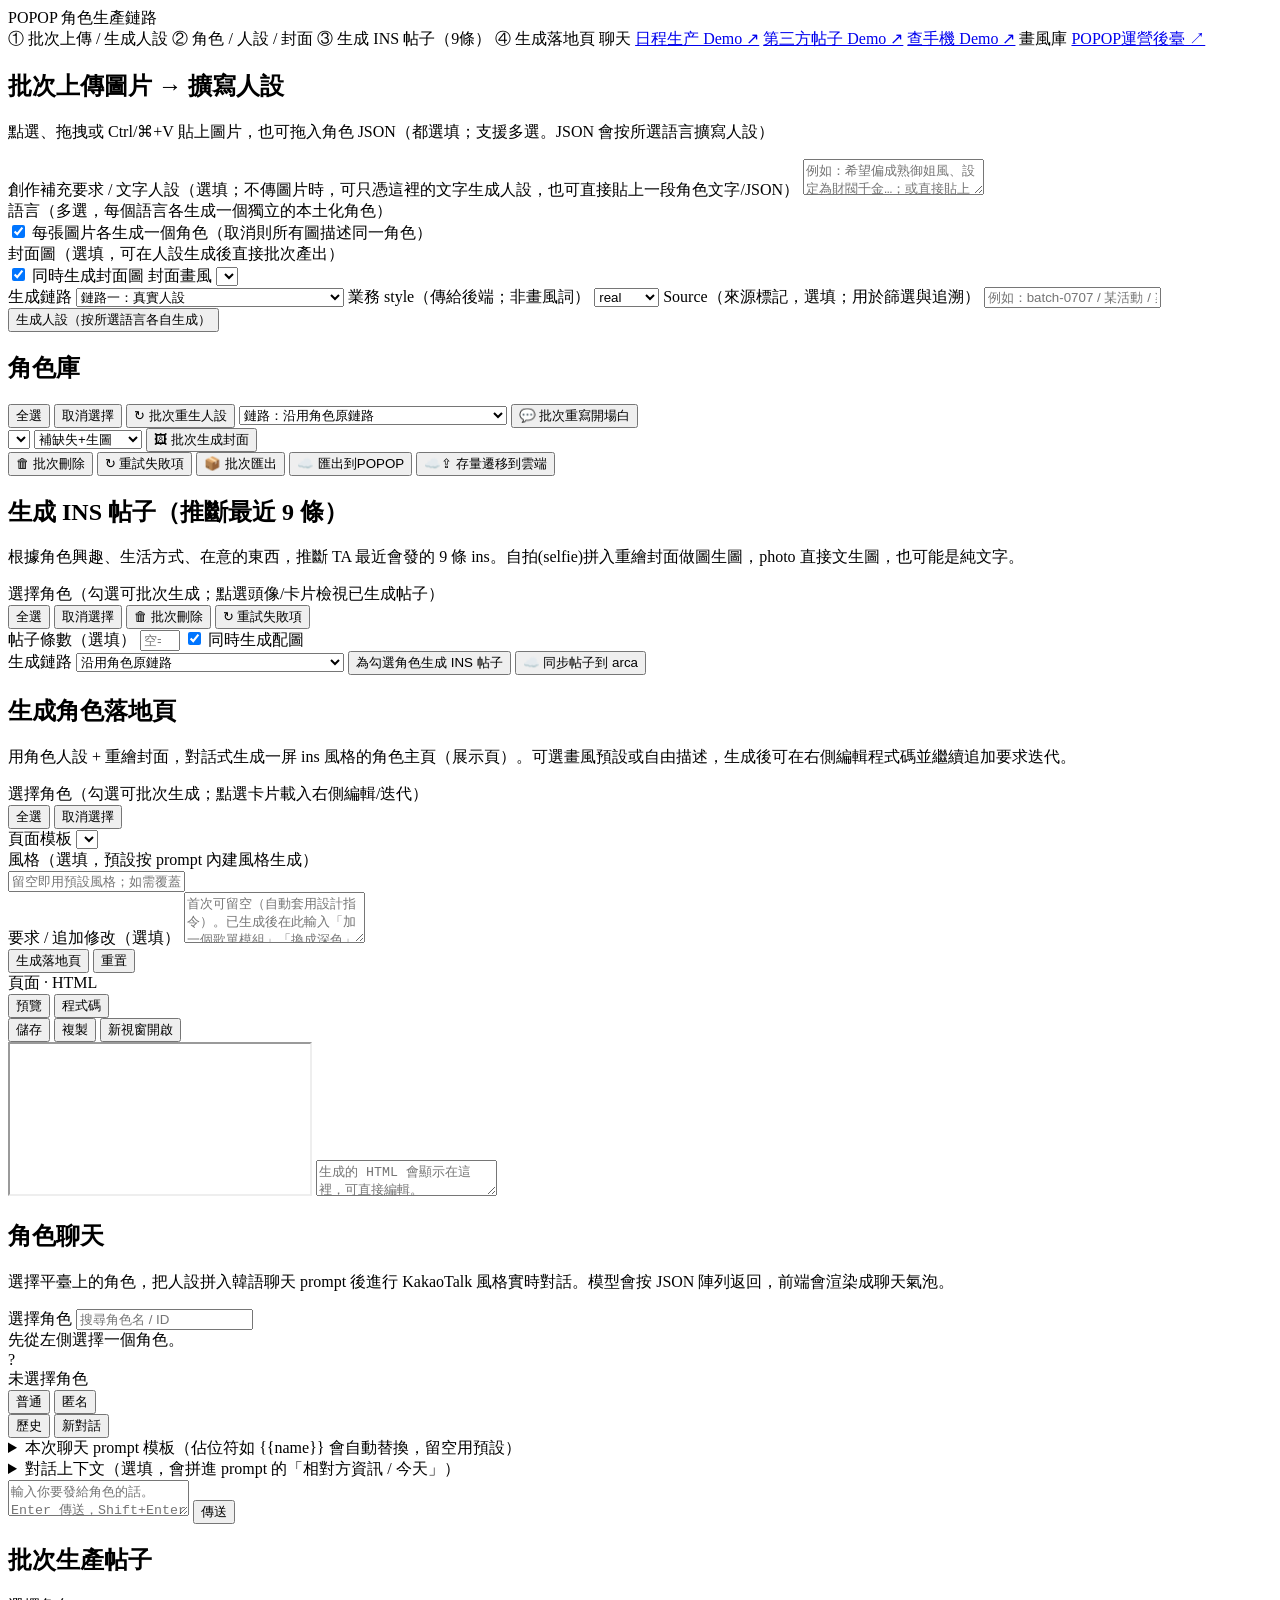
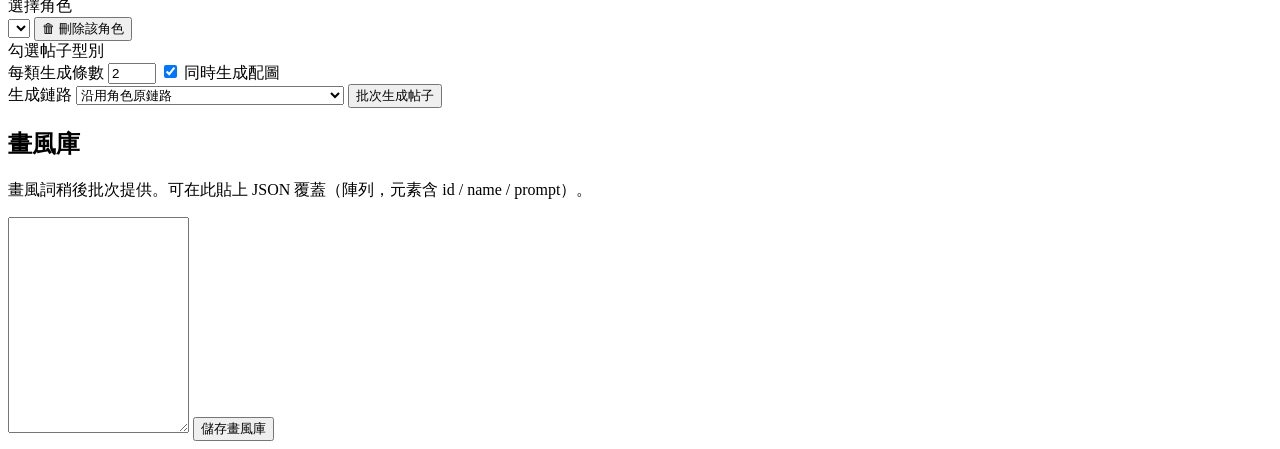
==== commit 39b03442: "新增 feed/daily/phone_check/schedule 模块与本地化脚本，同步 arca 与落地页数据更新 Co-authored-by: Cursor <cursoragent@cur" ====
--- a/web/index.html
+++ b/web/index.html
@@ -3,115 +3,126 @@
 <head>
 <meta charset="UTF-8" />
 <meta name="viewport" content="width=device-width, initial-scale=1.0" />
-<title>POPOP 角色生产链路</title>
-<link rel="stylesheet" href="/style.css?v=18" />
+<title>POPOP 角色生產鏈路</title>
+<link rel="stylesheet" href="/style.css?v=20" />
 </head>
 <body>
 <header class="topbar">
-  <div class="brand">POPOP <span>角色生产链路</span></div>
+  <div class="brand">POPOP <span>角色生產鏈路</span></div>
   <nav class="steps">
-    <a class="step active" data-view="upload">① 批量上传 / 生成人设</a>
-    <a class="step" data-view="characters">② 角色 / 人设 / 封面</a>
-    <a class="step" data-view="igposts">③ 生成 INS 帖子（9条）</a>
-    <a class="step" data-view="landing">④ 生成落地页</a>
+    <a class="step active" data-view="upload">① 批次上傳 / 生成人設</a>
+    <a class="step" data-view="characters">② 角色 / 人設 / 封面</a>
+    <a class="step" data-view="igposts">③ 生成 INS 帖子（9條）</a>
+    <a class="step" data-view="landing">④ 生成落地頁</a>
     <a class="step" data-view="chat">聊天</a>
-    <a class="step" data-view="styles">画风库</a>
-    <a class="step ext" href="https://api.popop.dev/admin" target="_blank" rel="noopener" title="打开 POPOP 平台">POPOP运营后台 ↗</a>
+    <a class="step ext" href="/daily.html">日程生产 Demo ↗</a>
+    <a class="step ext" href="/feed.html">第三方帖子 Demo ↗</a>
+    <a class="step ext" href="/phone_check_kr.html">查手機 Demo ↗</a>
+    <a class="step" data-view="styles">畫風庫</a>
+    <a class="step ext" href="https://api.popop.dev/admin" target="_blank" rel="noopener" title="開啟 POPOP 平臺">POPOP運營後臺 ↗</a>
   </nav>
 </header>
 
 <main>
   <!-- VIEW: UPLOAD -->
   <section id="view-upload" class="view active">
-    <h2>批量上传图片 → 扩写人设</h2>
+    <h2>批次上傳圖片 → 擴寫人設</h2>
     <div class="card">
       <div id="dropzone" class="dropzone">
         <input type="file" id="fileInput" accept="image/*,application/json,.json" multiple hidden />
-        <p>点击、拖拽或 Ctrl/⌘+V 粘贴图片，也可拖入角色 JSON（都选填；支持多选。JSON 会按所选语言扩写人设）</p>
+        <p>點選、拖拽或 Ctrl/⌘+V 貼上圖片，也可拖入角色 JSON（都選填；支援多選。JSON 會按所選語言擴寫人設）</p>
         <div id="thumbs" class="thumbs"></div>
       </div>
       <label class="field">
-        <span>创作补充要求 / 文字人设（选填；不传图片时，可只凭这里的文字生成人设，也可直接粘贴一段角色文字/JSON）</span>
-        <textarea id="userHint" rows="2" placeholder="例如：希望偏成熟御姐风、设定为财阀千金…；或直接粘贴一段角色描述/JSON"></textarea>
+        <span>創作補充要求 / 文字人設（選填；不傳圖片時，可只憑這裡的文字生成人設，也可直接貼上一段角色文字/JSON）</span>
+        <textarea id="userHint" rows="2" placeholder="例如：希望偏成熟御姐風、設定為財閥千金…；或直接貼上一段角色描述/JSON"></textarea>
       </label>
       <div class="field">
-        <span>语言（多选，每个语言各生成一个独立的本土化角色）</span>
+        <span>語言（多選，每個語言各生成一個獨立的本土化角色）</span>
         <div id="langPick" class="lang-pick"></div>
       </div>
       <label class="check">
         <input type="checkbox" id="onePerImage" checked />
-        每张图片各生成一个角色（取消则所有图描述同一角色）
+        每張圖片各生成一個角色（取消則所有圖描述同一角色）
       </label>
       <label class="check" id="dlImageRow" style="display:none">
         <input type="checkbox" id="downloadImage" checked />
-        JSON 导入：下载原始 image_url 当源图（用于外貌/封面一致；取消则纯文字推断）
+        JSON 匯入：下載原始 image_url 當源圖（用於外貌/封面一致；取消則純文字推斷）
       </label>
       <div class="field">
-        <span>封面图（选填，可在人设生成后直接批量产出）</span>
+        <span>封面圖（選填，可在人設生成後直接批次產出）</span>
         <div class="row">
           <label class="check">
             <input type="checkbox" id="withCoverOnCreate" checked />
-            同时生成封面图
+            同時生成封面圖
           </label>
           <label class="field small" id="createCoverStyleField">
-            <span>封面画风</span>
+            <span>封面畫風</span>
             <select id="createCoverStyle"></select>
           </label>
         </div>
       </div>
       <label class="field track-field">
-        <span>生成链路</span>
+        <span>生成鏈路</span>
         <select id="createTrack" class="track-sel">
-          <option value="real">链路一：真实人设</option>
-          <option value="light">链路二：轻剧情</option>
-          <option value="flirt">链路二·荷尔蒙：轻剧情+张力（擦而不黄）</option>
-          <option value="adult">链路三：成人向</option>
-          <option value="kdrama">链路四：韩剧</option>
-          <option value="nonhuman">链路五：非人物（兽人/动物/外星人…）</option>
+          <option value="real">鏈路一：真實人設</option>
+          <option value="light">鏈路二：輕劇情</option>
+          <option value="flirt">鏈路二·荷爾蒙：輕劇情+張力（擦而不黃）</option>
+          <option value="adult">鏈路三：成人向</option>
+          <option value="kdrama">鏈路四：韓劇</option>
+          <option value="nonhuman">鏈路五：非人物（獸人/動物/外星人…）</option>
         </select>
       </label>
       <label class="field track-field">
-        <span>Source（来源标记，选填；打在角色上，导出时写入 character.json）</span>
-        <input type="text" id="createSource" class="track-sel" placeholder="例如：batch-0707 / 某活动 / 渠道名" />
-      </label>
-      <button id="btnPersona" class="primary">生成人设（按所选语言各自生成）</button>
+        <span>業務 style（傳給後端；非畫風詞）</span>
+        <select id="createStyle" class="track-sel">
+          <option value="real" selected>real</option>
+          <option value="cute">cute</option>
+          <option value="fantasy">fantasy</option>
+        </select>
+      </label>
+      <label class="field track-field">
+        <span>Source（來源標記，選填；用於篩選與追溯）</span>
+        <input type="text" id="createSource" class="track-sel" placeholder="例如：batch-0707 / 某活動 / 渠道名" />
+      </label>
+      <button id="btnPersona" class="primary">生成人設（按所選語言各自生成）</button>
       <div id="uploadStatus" class="status"></div>
     </div>
   </section>
 
   <!-- VIEW: CHARACTERS -->
   <section id="view-characters" class="view">
-    <h2>角色库</h2>
+    <h2>角色庫</h2>
     <div id="charLangFilter" class="lang-filter"></div>
     <div id="charSourceFilter" class="lang-filter source-filter"></div>
     <div id="charToolbar" class="char-toolbar">
-      <button id="btnSelAll" class="ghost">全选</button>
-      <button id="btnSelNone" class="ghost">取消选择</button>
-      <button id="btnBatchPersona" class="ghost">↻ 批量重生人设</button>
-        <select id="regenTrack" class="track-sel" title="重生链路">
-        <option value="">链路：沿用角色原链路</option>
-        <option value="real">链路一：真实人设</option>
-        <option value="light">链路二：轻剧情</option>
-        <option value="flirt">链路二·荷尔蒙：轻剧情+张力（擦而不黄）</option>
-        <option value="adult">链路三：成人向</option>
-          <option value="kdrama">链路四：韩剧</option>
-          <option value="nonhuman">链路五：非人物（兽人/动物/外星人…）</option>
+      <button id="btnSelAll" class="ghost">全選</button>
+      <button id="btnSelNone" class="ghost">取消選擇</button>
+      <button id="btnBatchPersona" class="ghost">↻ 批次重生人設</button>
+        <select id="regenTrack" class="track-sel" title="重生鏈路">
+        <option value="">鏈路：沿用角色原鏈路</option>
+        <option value="real">鏈路一：真實人設</option>
+        <option value="light">鏈路二：輕劇情</option>
+        <option value="flirt">鏈路二·荷爾蒙：輕劇情+張力（擦而不黃）</option>
+        <option value="adult">鏈路三：成人向</option>
+          <option value="kdrama">鏈路四：韓劇</option>
+          <option value="nonhuman">鏈路五：非人物（獸人/動物/外星人…）</option>
       </select>
-      <button id="btnBatchOpening" class="ghost">💬 批量重写开场白</button>
+      <button id="btnBatchOpening" class="ghost">💬 批次重寫開場白</button>
       <div class="char-cover-batch">
-        <select id="batchStyle" title="封面画风"></select>
+        <select id="batchStyle" title="封面畫風"></select>
         <select id="batchCoverMode" title="封面生成模式">
-          <option value="fill_missing">补缺失+生图</option>
-          <option value="full">全套重跑+生图</option>
-          <option value="image_only">只生图</option>
+          <option value="fill_missing">補缺失+生圖</option>
+          <option value="full">全套重跑+生圖</option>
+          <option value="image_only">只生圖</option>
         </select>
-        <button id="btnBatchCover" class="ghost">🖼 批量生成封面</button>
-      </div>
-      <button id="btnBatchDelete" class="ghost danger">🗑 批量删除</button>
-      <button id="btnRetryDelete" class="ghost danger hidden" title="重试上次删除失败的角色">↻ 重试失败项</button>
-      <button id="btnBatchExport" class="ghost">📦 批量导出</button>
-      <button id="btnArcaSync" class="ghost" title="导出勾选角色到 POPOP：弹窗可选强制重推/同时推送帖子">☁️ 导出到POPOP</button>
-      <button id="btnStorageMigrate" class="ghost" title="把本地 data/ 存量数据全量迁移到 arca 通用存储（JSON 记录→存储中台，图片→OSS）。幂等可重跑；需已配置 ARCA_STORAGE_KEY">☁️⇪ 存量迁移到云端</button>
+        <button id="btnBatchCover" class="ghost">🖼 批次生成封面</button>
+      </div>
+      <button id="btnBatchDelete" class="ghost danger">🗑 批次刪除</button>
+      <button id="btnRetryDelete" class="ghost danger hidden" title="重試上次刪除失敗的角色">↻ 重試失敗項</button>
+      <button id="btnBatchExport" class="ghost">📦 批次匯出</button>
+      <button id="btnArcaSync" class="ghost" title="匯出勾選角色到 POPOP：彈窗可選強制重推/同時推送帖子">☁️ 匯出到POPOP</button>
+      <button id="btnStorageMigrate" class="ghost" title="把本地 data/ 存量資料全量遷移到 arca 通用儲存（JSON 記錄→儲存中臺，圖片→OSS）。冪等可重跑；需已配置 ARCA_STORAGE_KEY">☁️⇪ 存量遷移到雲端</button>
       <span id="selCount" class="muted"></span>
     </div>
     <div id="charList" class="char-grid"></div>
@@ -120,45 +131,45 @@
 
   <!-- VIEW: IG POSTS -->
   <section id="view-igposts" class="view">
-    <h2>生成 INS 帖子（推断最近 9 条）</h2>
-    <p class="muted">根据角色兴趣、生活方式、在意的东西，推断 TA 最近会发的 9 条 ins。自拍(selfie)拼入重绘封面做图生图，photo 直接文生图，也可能是纯文本。</p>
+    <h2>生成 INS 帖子（推斷最近 9 條）</h2>
+    <p class="muted">根據角色興趣、生活方式、在意的東西，推斷 TA 最近會發的 9 條 ins。自拍(selfie)拼入重繪封面做圖生圖，photo 直接文生圖，也可能是純文字。</p>
     <div class="card">
       <div class="field">
-        <span>选择角色（勾选可批量生成；点击头像/卡片查看已生成帖子）</span>
+        <span>選擇角色（勾選可批次生成；點選頭像/卡片檢視已生成帖子）</span>
         <div id="igLangFilter" class="lang-filter"></div>
         <div id="igSourceFilter" class="lang-filter source-filter"></div>
         <div class="ig-toolbar">
-          <button id="btnIgSelAll" class="ghost">全选</button>
-          <button id="btnIgSelNone" class="ghost">取消选择</button>
-          <button id="btnIgBatchDelete" class="ghost danger">🗑 批量删除</button>
-          <button id="btnIgRetryDelete" class="ghost danger hidden" title="重试上次删除失败的角色">↻ 重试失败项</button>
+          <button id="btnIgSelAll" class="ghost">全選</button>
+          <button id="btnIgSelNone" class="ghost">取消選擇</button>
+          <button id="btnIgBatchDelete" class="ghost danger">🗑 批次刪除</button>
+          <button id="btnIgRetryDelete" class="ghost danger hidden" title="重試上次刪除失敗的角色">↻ 重試失敗項</button>
           <span id="igSelCount" class="muted"></span>
         </div>
         <div id="igCharGrid" class="char-grid ig-char-grid"></div>
       </div>
       <div class="row">
         <label class="field small">
-          <span>帖子条数（选填）</span>
-          <input type="number" id="igCount" placeholder="空=模型规划3~9条" min="3" max="9" />
+          <span>帖子條數（選填）</span>
+          <input type="number" id="igCount" placeholder="空=模型規劃3~9條" min="3" max="9" />
         </label>
         <label class="check">
-          <input type="checkbox" id="igWithImages" checked /> 同时生成配图
+          <input type="checkbox" id="igWithImages" checked /> 同時生成配圖
         </label>
       </div>
         <label class="field small track-field">
-          <span>生成链路</span>
+          <span>生成鏈路</span>
           <select id="igTrack" class="track-sel">
-            <option value="">沿用角色原链路</option>
-            <option value="real">链路一：真实人设</option>
-            <option value="light">链路二：轻剧情</option>
-            <option value="flirt">链路二·荷尔蒙：轻剧情+张力（擦而不黄）</option>
-            <option value="adult">链路三：成人向</option>
-          <option value="kdrama">链路四：韩剧</option>
-          <option value="nonhuman">链路五：非人物（兽人/动物/外星人…）</option>
+            <option value="">沿用角色原鏈路</option>
+            <option value="real">鏈路一：真實人設</option>
+            <option value="light">鏈路二：輕劇情</option>
+            <option value="flirt">鏈路二·荷爾蒙：輕劇情+張力（擦而不黃）</option>
+            <option value="adult">鏈路三：成人向</option>
+          <option value="kdrama">鏈路四：韓劇</option>
+          <option value="nonhuman">鏈路五：非人物（獸人/動物/外星人…）</option>
           </select>
         </label>
-      <button id="btnIg" class="primary">为勾选角色生成 INS 帖子</button>
-      <button id="btnArcaSyncPosts" class="ghost" title="把勾选角色的最近一批 INS 帖子同步到 arca-i18n（未同步过的角色会先创建角色）">☁️ 同步帖子到 arca</button>
+      <button id="btnIg" class="primary">為勾選角色生成 INS 帖子</button>
+      <button id="btnArcaSyncPosts" class="ghost" title="把勾選角色的最近一批 INS 帖子同步到 arca-i18n（未同步過的角色會先建立角色）">☁️ 同步帖子到 arca</button>
       <div id="igStatus" class="status"></div>
     </div>
     <h3 id="igViewingTitle" class="ig-viewing-title"></h3>
@@ -167,56 +178,56 @@
 
   <!-- VIEW: LANDING -->
   <section id="view-landing" class="view">
-    <h2>生成角色落地页</h2>
-    <p class="muted">用角色人设 + 重绘封面，对话式生成一屏 ins 风格的角色主页（展示页）。可选画风预设或自由描述，生成后可在右侧编辑代码并继续追加要求迭代。</p>
+    <h2>生成角色落地頁</h2>
+    <p class="muted">用角色人設 + 重繪封面，對話式生成一屏 ins 風格的角色主頁（展示頁）。可選畫風預設或自由描述，生成後可在右側編輯程式碼並繼續追加要求迭代。</p>
     <div class="landing-grid">
       <div class="landing-left card">
         <label class="field">
-          <span>选择角色（勾选可批量生成；点击卡片载入右侧编辑/迭代）</span>
+          <span>選擇角色（勾選可批次生成；點選卡片載入右側編輯/迭代）</span>
           <div id="ldLangFilter" class="lang-filter"></div>
           <div id="ldSourceFilter" class="lang-filter source-filter"></div>
           <div class="ig-toolbar">
-            <button id="btnLdSelAll" class="ghost">全选</button>
-            <button id="btnLdSelNone" class="ghost">取消选择</button>
+            <button id="btnLdSelAll" class="ghost">全選</button>
+            <button id="btnLdSelNone" class="ghost">取消選擇</button>
             <span id="ldSelCount" class="muted"></span>
           </div>
           <div id="ldCharGrid" class="char-grid ig-char-grid"></div>
         </label>
         <label class="field">
-          <span>页面模板</span>
+          <span>頁面模板</span>
           <select id="ldVariant" class="lstyle-input"></select>
           <span id="ldVariantDesc" class="muted" style="font-size:11px;margin-top:4px"></span>
         </label>
         <div class="field">
-          <span>风格（选填，默认按 prompt 内置风格生成）</span>
+          <span>風格（選填，預設按 prompt 內建風格生成）</span>
           <div id="ldStyleChips" class="lstyle-chips"></div>
-          <input id="ldStyleInput" class="lstyle-input" placeholder="留空即用默认风格；如需覆盖可输入，如「暗黑学院」…" />
+          <input id="ldStyleInput" class="lstyle-input" placeholder="留空即用預設風格；如需覆蓋可輸入，如「暗黑學院」…" />
         </div>
         <label class="field">
-          <span>要求 / 追加修改（选填）</span>
-          <textarea id="ldReq" rows="3" placeholder="首次可留空（自动套用设计指令）。已生成后在此输入「加一个歌单模块」「换成深色」等迭代。"></textarea>
+          <span>要求 / 追加修改（選填）</span>
+          <textarea id="ldReq" rows="3" placeholder="首次可留空（自動套用設計指令）。已生成後在此輸入「加一個歌單模組」「換成深色」等迭代。"></textarea>
         </label>
         <div class="row">
-          <button id="btnLanding" class="primary">生成落地页</button>
-          <button id="btnLandingReset" class="ghost" title="清空当前代码，下次从零生成">重置</button>
+          <button id="btnLanding" class="primary">生成落地頁</button>
+          <button id="btnLandingReset" class="ghost" title="清空當前程式碼，下次從零生成">重置</button>
         </div>
         <div id="ldStatus" class="status"></div>
         <div id="ldHistory" class="ld-history"></div>
       </div>
       <div class="landing-right">
         <div class="ld-rhead">
-          <span class="ld-title">页面 · HTML</span>
+          <span class="ld-title">頁面 · HTML</span>
           <div class="ld-seg" id="ldSeg">
-            <button data-v="preview" class="on">预览</button>
-            <button data-v="code">代码</button>
+            <button data-v="preview" class="on">預覽</button>
+            <button data-v="code">程式碼</button>
           </div>
-          <button id="ldSave" class="primary" title="保存当前 HTML（含手改），导出即用这份">保存</button>
-          <button id="ldCopy" class="ghost">复制</button>
-          <button id="ldOpen" class="ghost">新窗口打开</button>
+          <button id="ldSave" class="primary" title="儲存當前 HTML（含手改），匯出即用這份">儲存</button>
+          <button id="ldCopy" class="ghost">複製</button>
+          <button id="ldOpen" class="ghost">新視窗開啟</button>
         </div>
         <div class="ld-body preview-on">
           <iframe id="ldFrame" sandbox="allow-scripts allow-popups"></iframe>
-          <textarea id="ldEditor" spellcheck="false" class="mono hidden" placeholder="生成的 HTML 会显示在这里，可直接编辑。"></textarea>
+          <textarea id="ldEditor" spellcheck="false" class="mono hidden" placeholder="生成的 HTML 會顯示在這裡，可直接編輯。"></textarea>
         </div>
       </div>
     </div>
@@ -225,64 +236,64 @@
   <!-- VIEW: CHAT -->
   <section id="view-chat" class="view">
     <h2>角色聊天</h2>
-    <p class="muted">选择平台上的角色，把人设拼入韩语聊天 prompt 后进行 KakaoTalk 风格实时对话。模型会按 JSON 数组返回，前端会渲染成聊天气泡。</p>
+    <p class="muted">選擇平臺上的角色，把人設拼入韓語聊天 prompt 後進行 KakaoTalk 風格實時對話。模型會按 JSON 陣列返回，前端會渲染成聊天氣泡。</p>
     <div class="chat-layout">
       <aside class="chat-sidebar card">
         <label class="field chat-search-field">
-          <span>选择角色</span>
-          <input id="chatSearch" type="text" placeholder="搜索角色名 / ID" />
+          <span>選擇角色</span>
+          <input id="chatSearch" type="text" placeholder="搜尋角色名 / ID" />
         </label>
         <div id="chatLangFilter" class="lang-filter"></div>
         <div id="chatCharGrid" class="chat-char-list"></div>
       </aside>
       <section class="chat-main card">
-        <div id="chatEmpty" class="chat-empty">先从左侧选择一个角色。</div>
+        <div id="chatEmpty" class="chat-empty">先從左側選擇一個角色。</div>
         <div id="chatPanel" class="chat-panel hidden">
           <div class="chat-head">
             <div class="chat-avatar" id="chatAvatar">?</div>
             <div>
-              <div id="chatTitle" class="chat-title">未选择角色</div>
+              <div id="chatTitle" class="chat-title">未選擇角色</div>
               <div id="chatSub" class="chat-sub muted"></div>
             </div>
             <div class="chat-mode-switch" id="chatModeSwitch">
               <button type="button" class="chat-mode-btn active" data-mode="normal">普通</button>
               <button type="button" class="chat-mode-btn" data-mode="anonymous">匿名</button>
             </div>
-            <button id="btnChatHistory" class="ghost" type="button">历史</button>
-            <button id="btnChatNew" class="ghost">新对话</button>
+            <button id="btnChatHistory" class="ghost" type="button">歷史</button>
+            <button id="btnChatNew" class="ghost">新對話</button>
           </div>
           <details class="chat-context" id="chatHistoryBox" hidden>
-            <summary>历史对话</summary>
+            <summary>歷史對話</summary>
             <div id="chatHistoryList" class="chat-history-list"></div>
           </details>
           <details class="chat-context">
-            <summary>本次聊天 prompt 模板（占位符如 {{name}} 会自动替换，留空用默认）</summary>
+            <summary>本次聊天 prompt 模板（佔位符如 {{name}} 會自動替換，留空用預設）</summary>
             <div class="chat-prompt-box">
-              <textarea id="chatPromptTpl" rows="8" placeholder="留空则使用默认模板。修改只对「新对话」生效。"></textarea>
+              <textarea id="chatPromptTpl" rows="8" placeholder="留空則使用預設模板。修改只對「新對話」生效。"></textarea>
               <div class="chat-prompt-actions">
-                <button id="btnChatTplReset" class="ghost" type="button">恢复默认模板</button>
+                <button id="btnChatTplReset" class="ghost" type="button">恢復預設模板</button>
                 <span id="chatTplHint" class="muted"></span>
               </div>
             </div>
           </details>
           <details class="chat-context">
-            <summary>对话上下文（选填，会拼进 prompt 的「相对方信息 / 今天」）</summary>
+            <summary>對話上下文（選填，會拼進 prompt 的「相對方資訊 / 今天」）</summary>
             <div class="chat-context-grid">
-              <label class="field"><span>当前关系 relationship</span><input id="chatRelationship" type="text" placeholder="例如：刚通过匿名匹配认识 / 暧昧中 / 前任" /></label>
-              <label class="field"><span>用户设定 user_persona</span><input id="chatUserPersona" type="text" placeholder="例如：首尔留学中的设计师，晚睡" /></label>
-              <label class="field"><span>对用户印象 user_impression</span><input id="chatUserImpression" type="text" placeholder="例如：回复慢但很会接梗" /></label>
-              <label class="field"><span>一起经历 plot_summary</span><input id="chatPlotSummary" type="text" placeholder="例如：昨天聊过咖啡和猫" /></label>
-              <label class="field"><span>用户位置 location</span><input id="chatLocation" type="text" placeholder="例如：서울 / 上海" /></label>
-              <label class="field"><span>天气 weather</span><input id="chatWeather" type="text" placeholder="例如：小雨，19°C" /></label>
-              <label class="field wide"><span>今天总结 day_summary</span><input id="chatDaySummary" type="text" placeholder="例如：今天工作有点累，晚上刚回到家" /></label>
+              <label class="field"><span>當前關係 relationship</span><input id="chatRelationship" type="text" placeholder="例如：剛透過匿名匹配認識 / 曖昧中 / 前任" /></label>
+              <label class="field"><span>使用者設定 user_persona</span><input id="chatUserPersona" type="text" placeholder="例如：首爾留學中的設計師，晚睡" /></label>
+              <label class="field"><span>對使用者印象 user_impression</span><input id="chatUserImpression" type="text" placeholder="例如：回覆慢但很會接梗" /></label>
+              <label class="field"><span>一起經歷 plot_summary</span><input id="chatPlotSummary" type="text" placeholder="例如：昨天聊過咖啡和貓" /></label>
+              <label class="field"><span>使用者位置 location</span><input id="chatLocation" type="text" placeholder="例如：서울 / 上海" /></label>
+              <label class="field"><span>天氣 weather</span><input id="chatWeather" type="text" placeholder="例如：小雨，19°C" /></label>
+              <label class="field wide"><span>今天總結 day_summary</span><input id="chatDaySummary" type="text" placeholder="例如：今天工作有點累，晚上剛回到家" /></label>
               <label class="field wide"><span>今日日程 day_schedule</span><textarea id="chatDaySchedule" rows="2" placeholder="例如：09:00–12:00 | 작업실 | 검은 후드 | 피곤함 | 회의, 계속 메시지를 확인함"></textarea></label>
             </div>
           </details>
           <div id="chatStatus" class="status"></div>
           <div id="chatMessages" class="chat-messages"></div>
           <form id="chatForm" class="chat-input-row">
-            <textarea id="chatInput" rows="2" placeholder="输入你要发给角色的话。Enter 发送，Shift+Enter 换行。"></textarea>
-            <button id="btnChatSend" class="primary" type="submit">发送</button>
+            <textarea id="chatInput" rows="2" placeholder="輸入你要發給角色的話。Enter 傳送，Shift+Enter 換行。"></textarea>
+            <button id="btnChatSend" class="primary" type="submit">傳送</button>
           </form>
         </div>
       </section>
@@ -291,43 +302,43 @@
 
   <!-- VIEW: POSTS -->
   <section id="view-posts" class="view">
-    <h2>批量生产帖子</h2>
+    <h2>批次生產帖子</h2>
     <div class="card">
       <label class="field">
-        <span>选择角色</span>
+        <span>選擇角色</span>
         <div id="postLangFilter" class="lang-filter"></div>
         <div id="postSourceFilter" class="lang-filter source-filter"></div>
         <div class="row" style="gap:8px;align-items:center">
           <select id="postChar" style="flex:1"></select>
-          <button id="btnPostDeleteChar" class="ghost danger" title="删除当前选中的角色（连同其封面/帖子/落地页，不可恢复）">🗑 删除该角色</button>
+          <button id="btnPostDeleteChar" class="ghost danger" title="刪除當前選中的角色（連同其封面/帖子/落地頁，不可恢復）">🗑 刪除該角色</button>
         </div>
       </label>
       <div class="field">
-        <span>勾选帖子类型</span>
+        <span>勾選帖子型別</span>
         <div id="postTypes" class="type-list"></div>
       </div>
       <div class="row">
         <label class="field small">
-          <span>每类生成条数</span>
+          <span>每類生成條數</span>
           <input type="number" id="countPerType" value="2" min="1" max="10" />
         </label>
         <label class="check">
-          <input type="checkbox" id="withImages" checked /> 同时生成配图
+          <input type="checkbox" id="withImages" checked /> 同時生成配圖
         </label>
       </div>
       <label class="field track-field">
-        <span>生成链路</span>
+        <span>生成鏈路</span>
         <select id="postTrack" class="track-sel">
-          <option value="">沿用角色原链路</option>
-          <option value="real">链路一：真实人设</option>
-          <option value="light">链路二：轻剧情</option>
-          <option value="flirt">链路二·荷尔蒙：轻剧情+张力（擦而不黄）</option>
-          <option value="adult">链路三：成人向</option>
-          <option value="kdrama">链路四：韩剧</option>
-          <option value="nonhuman">链路五：非人物（兽人/动物/外星人…）</option>
+          <option value="">沿用角色原鏈路</option>
+          <option value="real">鏈路一：真實人設</option>
+          <option value="light">鏈路二：輕劇情</option>
+          <option value="flirt">鏈路二·荷爾蒙：輕劇情+張力（擦而不黃）</option>
+          <option value="adult">鏈路三：成人向</option>
+          <option value="kdrama">鏈路四：韓劇</option>
+          <option value="nonhuman">鏈路五：非人物（獸人/動物/外星人…）</option>
         </select>
       </label>
-      <button id="btnPosts" class="primary">批量生成帖子</button>
+      <button id="btnPosts" class="primary">批次生成帖子</button>
       <div id="postStatus" class="status"></div>
     </div>
     <div id="postResults" class="post-grid"></div>
@@ -335,36 +346,41 @@
 
   <!-- VIEW: STYLES -->
   <section id="view-styles" class="view">
-    <h2>画风库</h2>
-    <p class="muted">画风词稍后批量提供。可在此粘贴 JSON 覆盖（数组，元素含 id / name / prompt）。</p>
+    <h2>畫風庫</h2>
+    <p class="muted">畫風詞稍後批次提供。可在此貼上 JSON 覆蓋（陣列，元素含 id / name / prompt）。</p>
     <div class="card">
       <textarea id="stylesJson" rows="14" class="mono"></textarea>
-      <button id="btnSaveStyles" class="primary">保存画风库</button>
+      <button id="btnSaveStyles" class="primary">儲存畫風庫</button>
       <div id="styleStatus" class="status"></div>
     </div>
   </section>
 </main>
 
-<!-- 导出到 POPOP 选项对话框 -->
+<!-- 匯出到 POPOP 選項對話方塊 -->
 <dialog id="arcaSyncDialog" class="arca-dialog">
   <form method="dialog">
-    <h3>☁️ 导出到 POPOP</h3>
+    <h3>☁️ 匯出到 POPOP</h3>
     <p class="muted" id="arcaSyncDialogCount"></p>
     <label class="check">
       <input type="checkbox" id="arcaOptForce" />
-      强制重推（在 POPOP 重新创建全新角色；旧角色保留、不会删除）
+      強制重推（在 POPOP 重新建立全新角色；舊角色保留、不會刪除）
     </label>
     <label class="check">
       <input type="checkbox" id="arcaOptPosts" />
-      同时推送最近一批 INS 帖子（未同步过的帖子）
+      同時推送最近一批 INS 帖子（未同步過的帖子）
     </label>
-    <p class="muted small">不勾选时：未导出过的角色会创建；已导出过的原地更新（名称/性别/物种/简介/音色/开场白/可见性），无变化则跳过。</p>
+    <p class="muted small">不勾選時：未匯出過的角色會建立；已匯出過的原地更新（名稱/性別/物種/簡介/音色/開場白/可見性），無變化則跳過。</p>
     <div class="arca-dialog-actions">
       <button value="cancel" class="ghost" type="submit">取消</button>
-      <button value="ok" id="arcaSyncConfirm" class="primary" type="submit">开始导出</button>
+      <button value="ok" id="arcaSyncConfirm" class="primary" type="submit">開始匯出</button>
     </div>
   </form>
 </dialog>
+
+<div id="minimap" class="minimap" aria-hidden="true">
+  <div id="minimapContent" class="minimap-content"></div>
+  <div id="minimapSlider" class="minimap-slider"></div>
+</div>
 
 <div id="toast" class="toast"></div>
 <script src="/app.js?v=26"></script>
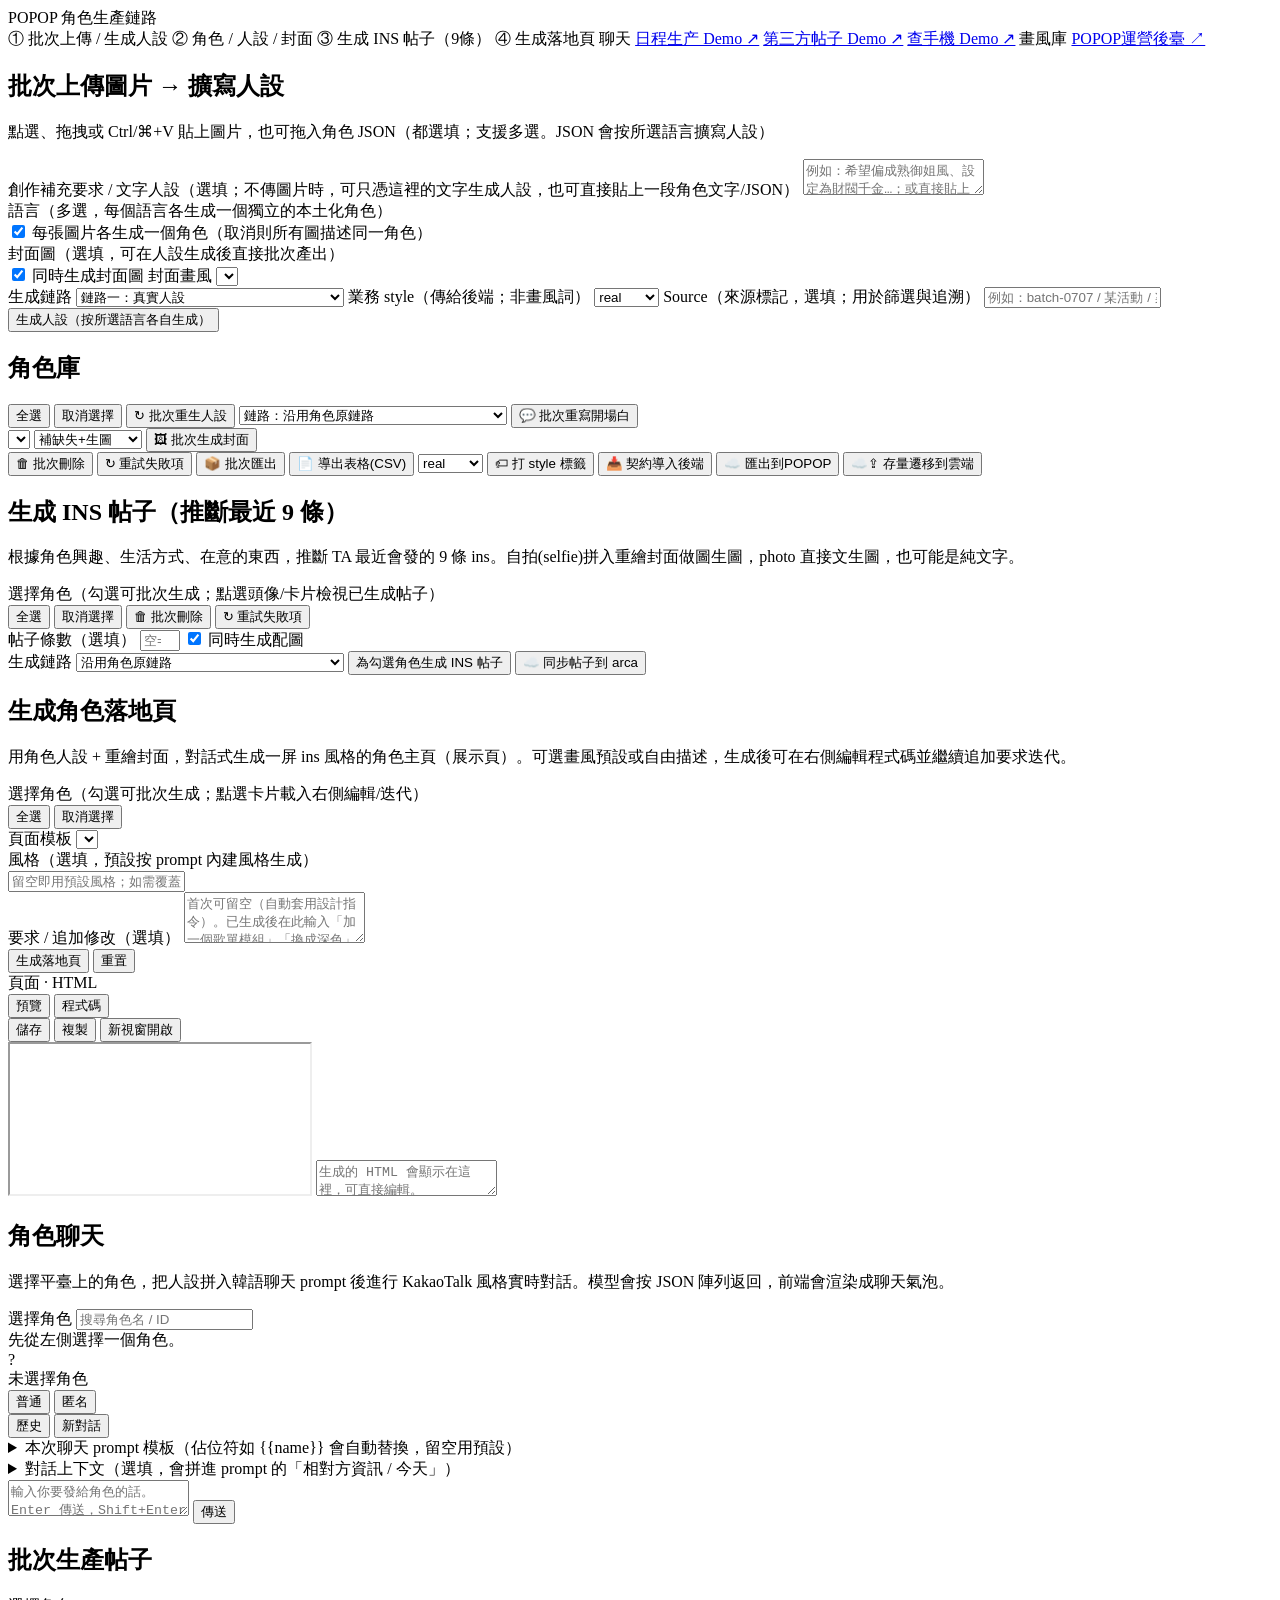
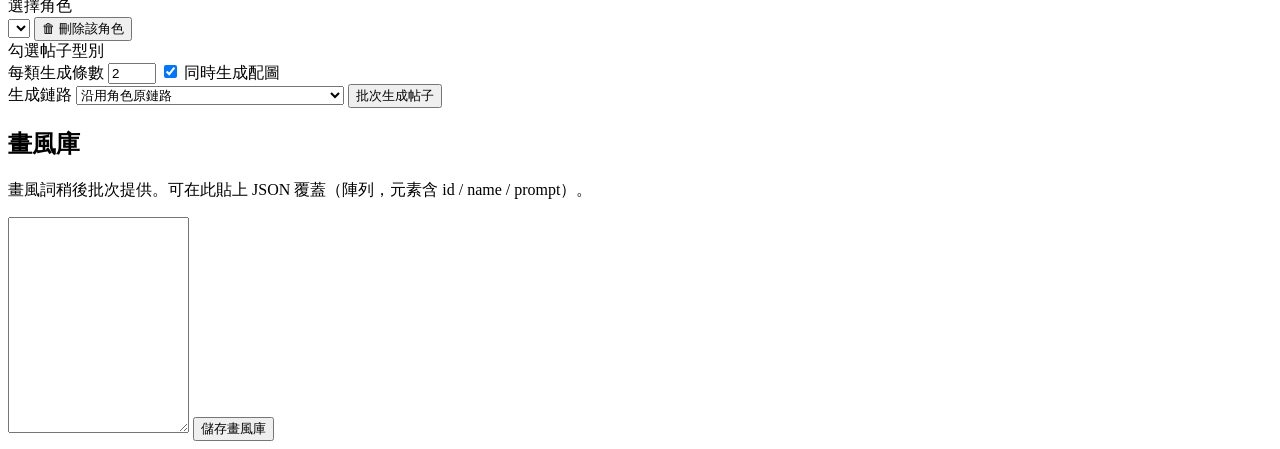
==== commit 5c809092: "契约导入: species 按 page_config 多语言反解, 标签软校验, {{user}} 剔除; 新增 style 标签与 CSV 导出; phone_check/chat 模块更新 Co" ====
--- a/web/index.html
+++ b/web/index.html
@@ -121,6 +121,16 @@
       <button id="btnBatchDelete" class="ghost danger">🗑 批次刪除</button>
       <button id="btnRetryDelete" class="ghost danger hidden" title="重試上次刪除失敗的角色">↻ 重試失敗項</button>
       <button id="btnBatchExport" class="ghost">📦 批次匯出</button>
+      <button id="btnExportTable" class="ghost" title="把勾選角色導出成 CSV 表格（含本地 character_id 與 arca 平台 character_id）">📄 導出表格(CSV)</button>
+      <span class="char-style-batch">
+        <select id="batchStyleTag" title="業務 style 標籤">
+          <option value="real">real</option>
+          <option value="cute">cute</option>
+          <option value="fantasy">fantasy</option>
+        </select>
+        <button id="btnBatchStyle" class="ghost" title="給勾選角色打業務 style 標籤（real/cute/fantasy）">🏷 打 style 標籤</button>
+      </span>
+      <button id="btnBatchImport" class="ghost" title="按 SKILL 契約直推勾選角色到後端 /internal/import/character：全量契約校驗後導入，(provider, external_character_id) 幂等">📥 契約導入後端</button>
       <button id="btnArcaSync" class="ghost" title="匯出勾選角色到 POPOP：彈窗可選強制重推/同時推送帖子">☁️ 匯出到POPOP</button>
       <button id="btnStorageMigrate" class="ghost" title="把本地 data/ 存量資料全量遷移到 arca 通用儲存（JSON 記錄→儲存中臺，圖片→OSS）。冪等可重跑；需已配置 ARCA_STORAGE_KEY">☁️⇪ 存量遷移到雲端</button>
       <span id="selCount" class="muted"></span>
